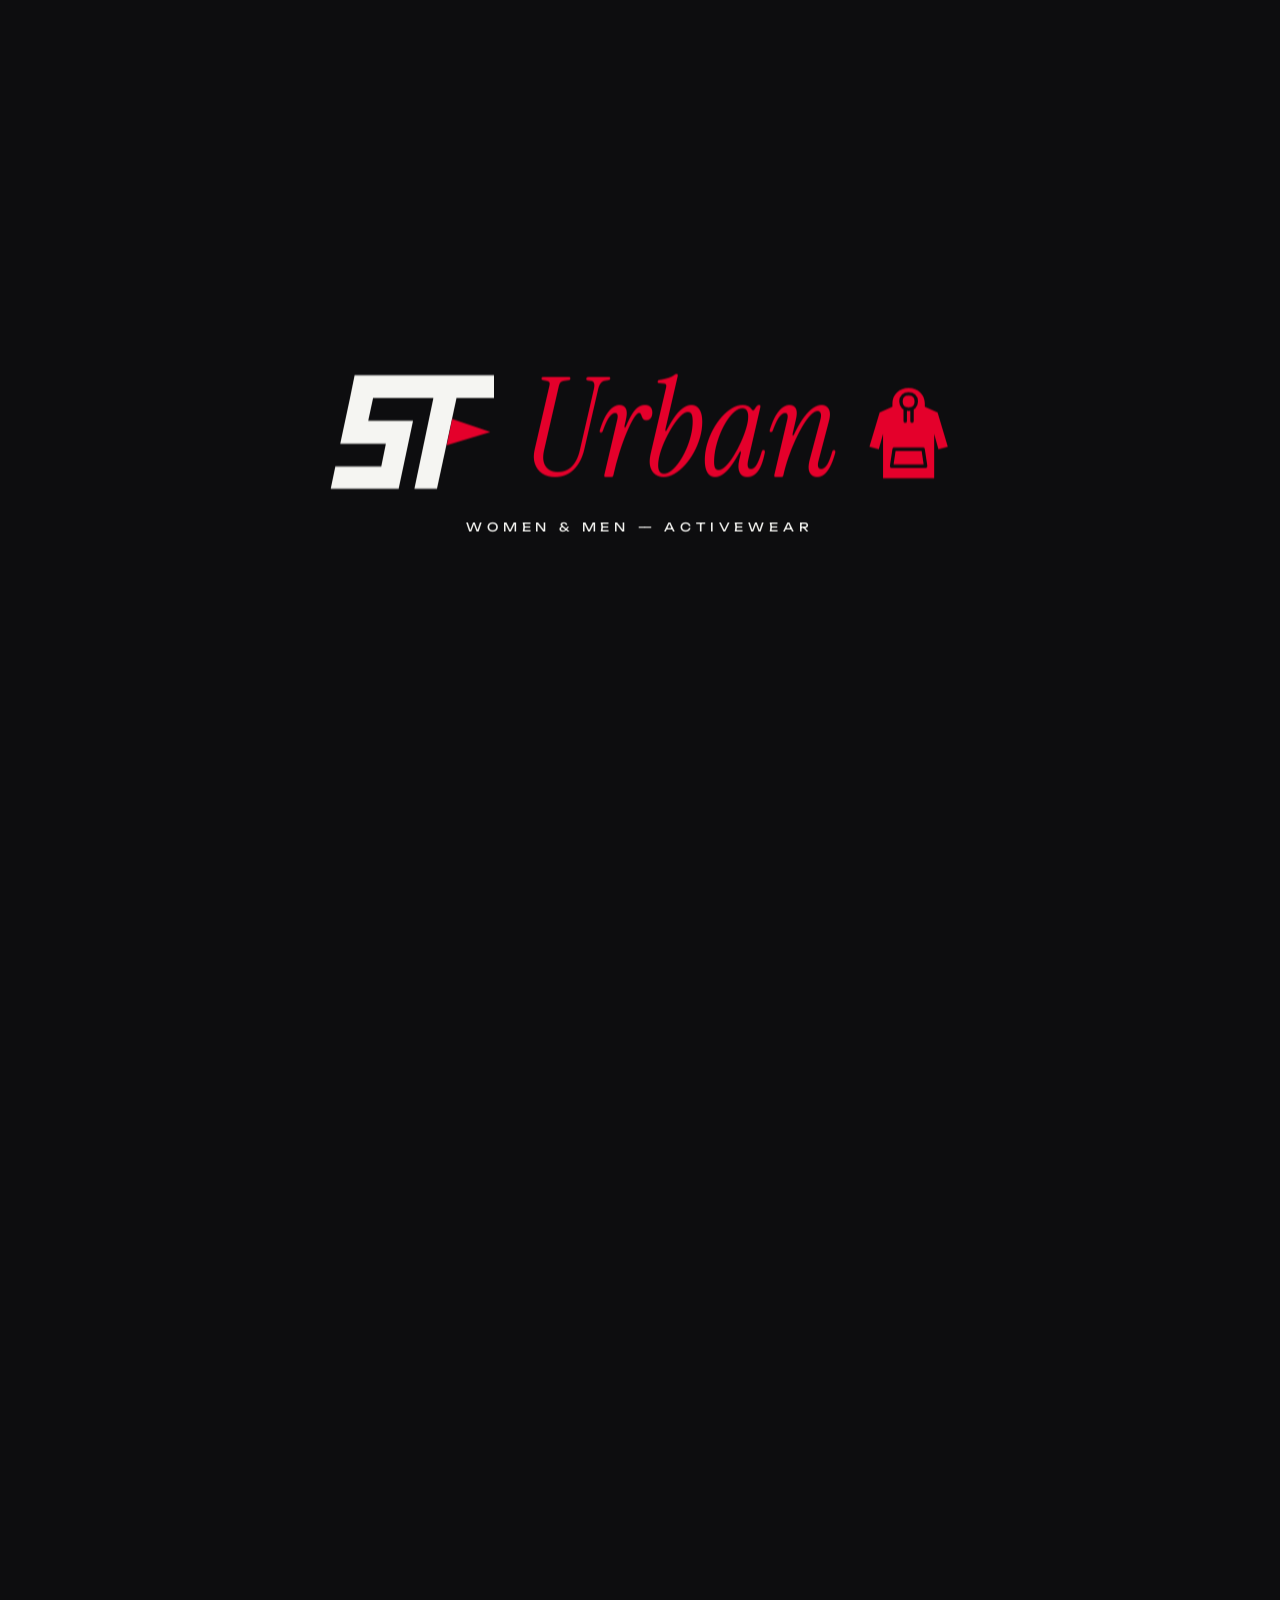
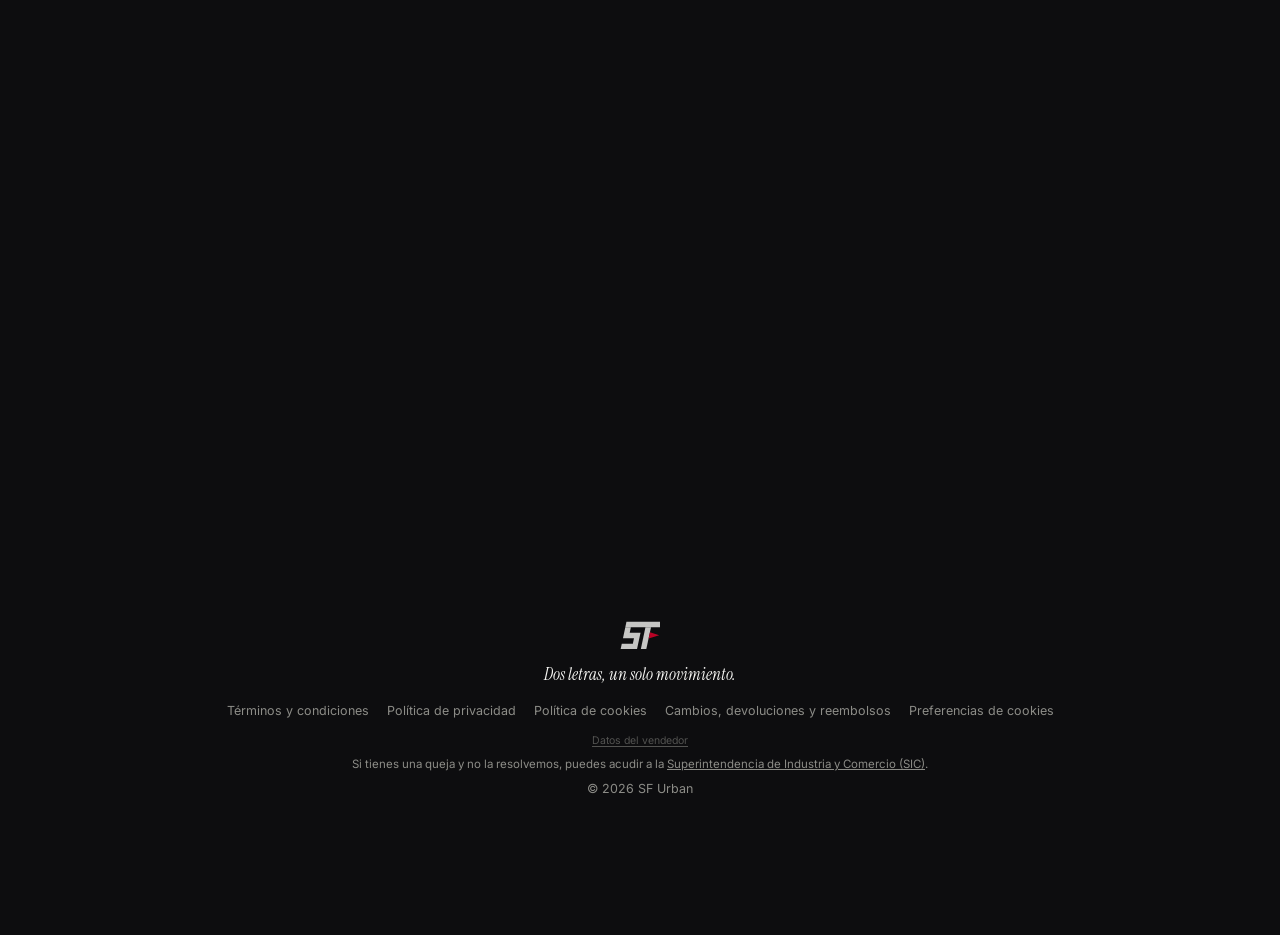
==== index.html @ 0b7aa32c "Add files via upload" ====
<!doctype html>
<html lang="es">
<head>
  <meta charset="utf-8">
  <meta name="viewport" content="width=device-width, initial-scale=1, viewport-fit=cover">
  <title>SF Urban — Women &amp; Men Activewear</title>
  <meta name="description" content="SF Urban: ropa urbana y activewear para mujer y hombre. Drop 01 disponible.">
  <meta name="theme-color" content="#0D0D0F">
  <meta property="og:title" content="SF Urban — Drop 01">
  <meta property="og:description" content="Dos letras, un solo movimiento.">
  <meta property="og:image" content="drop01-conjunto-burdeos.png">
  <link rel="icon" href="isotipo.svg" type="image/svg+xml">
  <link rel="preconnect" href="https://fonts.googleapis.com">
  <link rel="preconnect" href="https://fonts.gstatic.com" crossorigin>
  <link rel="stylesheet" href="https://fonts.googleapis.com/css2?family=Unbounded:wght@400;500;600;700;800&family=Instrument+Serif:ital@0;1&family=Inter:wght@400;500;600;700&display=swap">
  <link rel="stylesheet" href="styles.css?v=202611281730">
  <script src="config.js?v=202611281730"></script>
  <script src="products.js?v=202611281730"></script>
  <script src="db.js?v=202611281730"></script>
  <script src="remote.js?v=202611281730"></script>
  <script src="consent.js?v=202611281730"></script>
  <script src="auth.js?v=202611281730"></script>
  <script src="cart.js?v=202611281730"></script>
  <script src="theme.js?v=202611281730"></script>
</head>
<body data-page="home">

<main id="main" class="container app-enter" data-app>
  <div data-view aria-live="polite"></div>
</main>

<script src="layout.js?v=202611281730"></script>
<script src="chat.js?v=202611281730"></script>
<script src="intro.js?v=202611281730"></script>
<script src="loyalty.js?v=202611281730"></script>
<script src="home.js?v=202611281730"></script>
</body>
</html>
---- styles.css ----
/* =========================================================
   SF URBAN — Sistema de diseño (identidad oficial)
   Paleta: Negro carbón · Blanco hielo · Rojo competición · Grafito · Gris acero
   Proporción: 60 / 20 / 12 / 5 / 3 — el rojo nunca supera el 15 %.
   Tipografía: Unbounded (titulares) · Instrument Serif Italic (acento) · Inter (texto)
   Las variables las inyecta theme.js desde config.js.
   ========================================================= */

:root {
  --bg: #0D0D0F; --bg-2: #141417; --surface: #1B1C1F; --surface-2: #2B2D31;
  --ink: #F5F5F2; --ink-soft: #8C8C87; --line: rgba(245,245,242,.1);
  --accent: #E4002B; --accent-2: #FF1F45; --on-accent: #F5F5F2;
  --stage: #0D0D0F; --on-stage: #F5F5F2;
  --f-display: 'Unbounded', 'Arial Black', sans-serif;
  --f-body: 'Inter', system-ui, sans-serif;
  --f-serif: 'Instrument Serif', Georgia, serif;

  --s-1: 4px; --s-2: 8px; --s-3: 12px; --s-4: 16px; --s-5: 24px; --s-6: 32px; --s-7: 48px; --s-8: 64px;
  --gutter: clamp(16px, 4vw, 40px);
  --maxw: 1180px;
  --radius: 16px; --radius-sm: 10px; --radius-pill: 999px;
  --ease-out: cubic-bezier(.22, 1, .36, 1);
  --ease-in-out: cubic-bezier(.65, 0, .35, 1);
  --ease-spring: cubic-bezier(.34, 1.56, .64, 1);
  --header-h: 64px;
  --dock-space: 112px; /* espacio libre al final para la barra flotante */
}

/* ---------- Base ---------- */
*, *::before, *::after { box-sizing: border-box; }
html { -webkit-text-size-adjust: 100%; scroll-padding-top: 80px; background: var(--bg); color-scheme: dark; }
html.no-scroll { overflow: hidden; }
body { margin: 0; background: var(--bg); color: var(--ink); font-family: var(--f-body); font-size: 15px; line-height: 1.5; -webkit-font-smoothing: antialiased; overflow-x: clip; padding-bottom: var(--dock-space); }
img { max-width: 100%; display: block; }
a { color: inherit; text-decoration: none; }
button { font: inherit; color: inherit; background: none; border: 0; cursor: pointer; padding: 0; }
input, select, textarea { font: inherit; color: inherit; }
svg { width: 22px; height: 22px; fill: none; stroke: currentColor; stroke-width: 1.8; stroke-linecap: round; stroke-linejoin: round; flex: none; }
::selection { background: var(--accent); color: var(--on-accent); }
:focus-visible { outline: 2px solid var(--accent); outline-offset: 3px; border-radius: 8px; }
[hidden] { display: none !important; }
.sr-only { position: absolute; width: 1px; height: 1px; overflow: hidden; clip: rect(0 0 0 0); white-space: nowrap; }
.container { width: 100%; max-width: var(--maxw); margin: 0 auto; padding: 0 var(--gutter); }
.muted { color: var(--ink-soft); }
.mt-1 { margin-top: var(--s-3); } .mt-2 { margin-top: var(--s-5); }

/* ---------- Tipografía ---------- */
.display { font-family: var(--f-display); font-weight: 700; line-height: .98; letter-spacing: -.02em; text-transform: uppercase; margin: 0; }
.serif { font-family: var(--f-serif); font-style: italic; font-weight: 400; text-transform: none; letter-spacing: 0; }
.eyebrow { font-size: 11px; letter-spacing: .22em; text-transform: uppercase; font-weight: 600; color: var(--ink-soft); display: inline-flex; align-items: center; gap: 10px; }
.eyebrow::before { content: ''; width: 18px; height: 2px; background: var(--accent); }
.h-l { font-size: clamp(32px, 5vw, 64px); }
.h-m { font-size: clamp(26px, 3.4vw, 40px); }
.h-s { font-size: clamp(20px, 2.4vw, 26px); }
h3 { font-family: var(--f-display); font-size: 15px; margin: 0; letter-spacing: -.01em; text-transform: uppercase; }

/* ---------- Logo ---------- */
.brand { display: inline-flex; align-items: center; gap: .32em; line-height: 1; white-space: nowrap; font-size: 24px; }
.brand__iso { width: 1.75em; height: auto; stroke: none; }
.brand__word { font-family: var(--f-serif); font-style: italic; color: var(--accent); font-size: 1.45em; letter-spacing: -.01em; transform: translateY(-.02em); }
.brand__hood { width: .9em; height: auto; stroke: none; }
.logo { display: inline-flex; }

/* ---------- Botones ---------- */
.btn { --b: var(--ink); --c: var(--bg); display: inline-flex; align-items: center; justify-content: center; gap: 8px; height: 46px; padding: 0 22px; border-radius: 12px; background: var(--b); color: var(--c); font-weight: 600; font-size: 14px; white-space: nowrap; transition: transform .2s var(--ease-out), background-color .2s, color .2s, opacity .2s; }
.btn svg { width: 18px; height: 18px; transition: transform .3s var(--ease-out); }
.btn:hover svg:last-child { transform: translateX(3px); }
.btn:hover { opacity: .9; }
.btn:active { transform: scale(.97); }
.btn--accent { --b: var(--accent); --c: var(--on-accent); }
.btn--accent:hover { --b: var(--accent-2); opacity: 1; }
.btn--ghost { --b: var(--surface-2); --c: var(--ink); }
.btn--ghost:hover { --b: #36383d; opacity: 1; }
.btn--block { width: 100%; }
.btn--sm { height: 36px; padding: 0 14px; font-size: 13px; border-radius: 10px; }
.btn[disabled] { opacity: .5; pointer-events: none; }
.link-btn { text-decoration: underline; text-underline-offset: 3px; font-size: 13px; color: var(--ink-soft); }
.link-btn:hover { color: var(--ink); }
.link-more { display: inline-flex; align-items: center; gap: 6px; font-size: 13px; font-weight: 600; color: var(--ink-soft); transition: color .2s; }
.link-more svg { width: 16px; height: 16px; }
.link-more:hover { color: var(--ink); }
.icon-btn { position: relative; width: 42px; height: 42px; display: inline-grid; place-items: center; border-radius: 12px; transition: background-color .2s; }
.icon-btn:hover { background: var(--surface); }
.badge { position: absolute; top: -4px; right: -8px; min-width: 17px; height: 17px; padding: 0 4px; border-radius: 9px; background: var(--accent); color: var(--on-accent); font-size: 10.5px; font-weight: 700; display: grid; place-items: center; line-height: 1; }
.badge--soft { background: var(--ink); color: var(--bg); }
.badge.bump { animation: bump .5s var(--ease-spring); }
@keyframes bump { 40% { transform: scale(1.45); } }
.dot { position: absolute; top: -1px; right: -3px; width: 8px; height: 8px; border-radius: 50%; background: var(--accent); box-shadow: 0 0 0 2px var(--bg); }
.chip { height: 34px; padding: 0 14px; border-radius: 10px; background: var(--surface); font-size: 13px; font-weight: 500; white-space: nowrap; transition: background-color .2s, color .2s; }
.chip:hover { background: var(--surface-2); }
.chip.is-on { background: var(--ink); color: var(--bg); }
.chips { display: flex; flex-wrap: wrap; gap: 6px; }
.scroll-x { flex-wrap: nowrap; overflow-x: auto; scrollbar-width: none; padding-bottom: 2px; }
.scroll-x::-webkit-scrollbar { display: none; }
.tag { font-size: 10.5px; font-weight: 700; letter-spacing: .06em; text-transform: uppercase; padding: 4px 8px; border-radius: 6px; background: var(--ink); color: var(--bg); }
.tag--accent { background: var(--accent); color: var(--on-accent); }
.swatch { display: inline-block; width: 10px; height: 10px; border-radius: 50%; vertical-align: -1px; margin-right: 6px; box-shadow: 0 0 0 1px var(--line); }
.status { font-size: 11px; font-weight: 700; padding: 4px 9px; border-radius: 6px; background: var(--surface-2); width: max-content; white-space: nowrap; }

/* Interruptor (switch) */
.switch { appearance: none; -webkit-appearance: none; flex: none; width: 46px; height: 28px; border-radius: 14px; background: var(--surface-2); position: relative; cursor: pointer; transition: background-color .25s; margin: 0; }
.switch::after { content: ''; position: absolute; top: 3px; left: 3px; width: 22px; height: 22px; border-radius: 50%; background: var(--ink); transition: transform .3s var(--ease-spring); box-shadow: 0 2px 6px rgba(0,0,0,.4); }
.switch:checked { background: var(--accent); }
.switch:checked::after { transform: translateX(18px); }

/* ---------- Header ---------- */
.site-header { position: sticky; top: 0; z-index: 60; height: var(--header-h); background: color-mix(in srgb, var(--bg) 80%, transparent); backdrop-filter: blur(18px) saturate(1.4); -webkit-backdrop-filter: blur(18px) saturate(1.4); }
.site-header__inner { height: 100%; max-width: var(--maxw); margin: 0 auto; padding: 0 var(--gutter); display: flex; align-items: center; justify-content: space-between; }
.site-header .logo .brand { font-size: 19px; }
.gear-btn { width: 44px; height: 44px; border-radius: 50%; display: grid; place-items: center; transition: background-color .2s; }
.gear-btn svg { width: 24px; height: 24px; transition: transform .7s var(--ease-out); }
.gear-btn:hover { background: var(--surface); }
.gear-btn:hover svg { transform: rotate(60deg); }
.gear-btn.is-on svg { transform: rotate(180deg); color: var(--accent); }

/* ---------- Barra flotante "liquid glass" ---------- */
.dock {
  position: fixed; left: 50%; bottom: calc(16px + env(safe-area-inset-bottom)); z-index: 80;
  transform: translateX(-50%); display: flex; gap: 2px; padding: 6px; border-radius: 30px; isolation: isolate;
  background: linear-gradient(180deg, rgba(255,255,255,.16), rgba(255,255,255,.04) 55%, rgba(255,255,255,.07)), rgba(22,22,26,.34);
  -webkit-backdrop-filter: blur(16px) saturate(1.9) brightness(1.08);
  backdrop-filter: blur(16px) saturate(1.9) brightness(1.08);
  border: 1px solid rgba(255,255,255,.16);
  box-shadow: inset 0 1px 0 rgba(255,255,255,.45), inset 0 -1px 1px rgba(255,255,255,.08), inset 0 0 20px rgba(255,255,255,.06), 0 18px 40px -12px rgba(0,0,0,.75), 0 2px 8px rgba(0,0,0,.35);
  transition: transform .8s var(--ease-out), opacity .6s;
}
html.glass-refract .dock { backdrop-filter: url(#sf-glass) blur(10px) saturate(1.9) brightness(1.08); }
/* brillo especular superior */
.dock::before { content: ''; position: absolute; inset: 1px; border-radius: inherit; pointer-events: none; z-index: -1;
  background: radial-gradient(120% 70% at 22% -10%, rgba(255,255,255,.28), transparent 55%), radial-gradient(80% 60% at 90% 120%, rgba(228,0,43,.12), transparent 60%); }
.dock__item { position: relative; z-index: 1; display: grid; justify-items: center; gap: 3px; width: 66px; padding: 8px 0 6px; border-radius: 24px; color: rgba(245,245,242,.78); transition: color .25s, transform .2s var(--ease-out); -webkit-tap-highlight-color: transparent; }
.dock__item:hover { color: var(--ink); }
.dock__item:active { transform: scale(.92); }
.dock__ico { position: relative; display: grid; place-items: center; }
.dock__ico svg { width: 23px; height: 23px; transition: transform .35s var(--ease-spring); }
.dock__lbl { font-size: 10.5px; font-weight: 600; letter-spacing: .01em; }
.dock__item.is-on { color: var(--ink); }
.dock__item.is-on .dock__ico svg { transform: translateY(-1px) scale(1.06); }
.dock__item.is-on .dock__ico::after { content: ''; position: absolute; left: 50%; bottom: -6px; width: 0; height: 0; transform: translateX(-50%); border-style: solid; border-width: 0 4px 5px; border-color: transparent transparent var(--accent); opacity: 0; }
.dock__item[data-dock-item="favoritos"].is-on svg { fill: var(--accent); stroke: var(--accent); }
/* burbuja de vidrio que se desliza bajo la opción activa */
.dock__pill { position: absolute; top: 6px; bottom: 6px; left: 0; width: 66px; border-radius: 24px; z-index: 0; opacity: 0; pointer-events: none;
  background: linear-gradient(180deg, rgba(255,255,255,.2), rgba(255,255,255,.07));
  box-shadow: inset 0 1px 0 rgba(255,255,255,.5), inset 0 -1px 0 rgba(255,255,255,.1), inset 0 0 12px rgba(255,255,255,.08), 0 4px 14px rgba(0,0,0,.3);
  transition: transform .55s var(--ease-spring), width .4s var(--ease-out), opacity .3s; }
.dock__pill::after { content: ''; position: absolute; left: 50%; bottom: 3px; width: 14px; height: 3px; border-radius: 2px; transform: translateX(-50%); background: var(--accent); box-shadow: 0 0 10px var(--accent); }
.dock .badge { top: -5px; right: -10px; }
html.intro-on:not(.intro-reveal) .dock { transform: translate(-50%, 160%); opacity: 0; }
html.intro-on:not(.intro-reveal) .gear-btn { opacity: 0; }
.gear-btn { transition: background-color .2s, opacity .8s .3s; }

/* ---------- Panel de ajustes ---------- */
.settings { position: fixed; z-index: 100; top: 10px; left: 10px; bottom: 10px; width: min(380px, calc(100vw - 20px)); border-radius: 24px; overflow: hidden; display: flex; flex-direction: column;
  background: linear-gradient(180deg, rgba(255,255,255,.1), rgba(255,255,255,.03)), rgba(20,20,23,.72);
  -webkit-backdrop-filter: blur(28px) saturate(1.6); backdrop-filter: blur(28px) saturate(1.6);
  border: 1px solid rgba(255,255,255,.12); box-shadow: inset 0 1px 0 rgba(255,255,255,.25), 0 30px 80px -20px #000;
  transform: translateX(calc(-100% - 20px)); visibility: hidden; transition: transform .5s var(--ease-out), visibility 0s .5s; }
.settings.is-open { transform: none; visibility: visible; transition: transform .5s var(--ease-out); }
.settings__head { display: flex; align-items: center; justify-content: space-between; padding: 16px 14px 10px 22px; }
.settings__head h2 { font-family: var(--f-display); font-size: 20px; text-transform: uppercase; margin: 0; }
.settings__body { overflow: auto; padding: 0 14px 18px; display: grid; gap: 18px; align-content: start; }
.settings section h3 { font-family: var(--f-body); font-size: 11px; letter-spacing: .18em; color: var(--ink-soft); font-weight: 600; margin: 0 8px 8px; }
.settings section { background: rgba(255,255,255,.04); border-radius: 16px; padding: 10px 6px 4px; }
.set-row { display: flex; align-items: center; justify-content: space-between; gap: 14px; width: 100%; padding: 11px 10px; border-radius: 12px; text-align: left; font-size: 14px; cursor: pointer; }
.set-row b { font-weight: 500; }
.set-row small { display: block; color: var(--ink-soft); font-size: 12px; margin-top: 2px; }
.set-row--link:hover { background: rgba(255,255,255,.06); }
.set-row--link svg { width: 18px; height: 18px; color: var(--ink-soft); }
.set-row--danger b { color: #ff6b80; }
.settings__foot { display: flex; align-items: center; justify-content: center; gap: 10px; color: var(--ink-soft); font-size: 12px; margin: 4px 0 0; }
.settings__foot .brand__iso { width: 28px; }

/* ---------- Intro (video + logo) ---------- */
.intro { position: fixed; inset: 0; z-index: 300; background: #000; display: grid; place-items: center; }
.intro video { position: absolute; inset: 0; width: 100%; height: 100%; object-fit: contain; background: #000; transition: opacity .6s var(--ease-out); }
@media (min-aspect-ratio: 16/10) { .intro video { object-fit: cover; } }
@media (max-aspect-ratio: 1/1) { .intro video { transform: scale(1.45); } }
.intro.is-logo video { opacity: 0; }
.intro__gate { position: relative; z-index: 2; display: grid; justify-items: center; gap: 28px; text-align: center; animation: fadeIn .8s var(--ease-out); }
.intro__gate .brand__iso { width: 96px; }
.intro__enter { display: inline-flex; align-items: center; gap: 12px; height: 54px; padding: 0 28px 0 22px; border-radius: var(--radius-pill); background: var(--ink); color: var(--bg); font-weight: 700; letter-spacing: .14em; text-transform: uppercase; font-size: 13px; transition: transform .25s var(--ease-out); }
.intro__enter i { width: 0; height: 0; border-style: solid; border-width: 7px 0 7px 12px; border-color: transparent transparent transparent var(--accent); }
.intro__enter:hover { transform: scale(1.04); }
.intro__hint { font-size: 12px; color: var(--ink-soft); letter-spacing: .1em; }
.intro__controls { position: absolute; right: 20px; bottom: calc(20px + env(safe-area-inset-bottom)); z-index: 3; display: flex; gap: 8px; }
.intro__controls button { height: 40px; padding: 0 16px; border-radius: var(--radius-pill); background: rgba(245,245,242,.12); backdrop-filter: blur(10px); -webkit-backdrop-filter: blur(10px); color: var(--ink); font-size: 12.5px; font-weight: 600; display: inline-flex; align-items: center; gap: 8px; }
.intro__controls button:hover { background: rgba(245,245,242,.22); }
.intro__controls svg { width: 18px; height: 18px; }
.intro__logo { position: absolute; left: 50%; top: 50%; z-index: 4; transform-origin: 0 0; opacity: 0; pointer-events: none; }
.intro__logo .brand { font-size: clamp(28px, 7.4vw, 104px); }
.intro__tag { display: block; margin-top: 18px; text-align: center; font-family: var(--f-display); font-size: clamp(9px, 1vw, 12px); letter-spacing: .4em; }
.intro::before { content: ''; position: absolute; inset: 0; background: var(--bg); opacity: 0; transition: opacity .7s var(--ease-in-out); }
.intro.is-logo::before { opacity: 1; }
.intro.is-out { background: transparent; pointer-events: none; }
.intro.is-out::before { opacity: 0; }
html.intro-on { overflow: hidden; }
html.intro-on [data-header-logo] { opacity: 0; }
@keyframes fadeIn { from { opacity: 0; transform: translateY(10px); } }

.app-enter > * { opacity: 0; transform: translateY(18px); }
.app-enter.is-in > * { opacity: 1; transform: none; transition: opacity .8s var(--ease-out), transform .8s var(--ease-out); }

/* ---------- Vistas ---------- */
.view { padding-top: 8px; animation: viewIn .45s var(--ease-out); }
@keyframes viewIn { from { opacity: 0; transform: translateY(10px); } }
.view-head { display: flex; align-items: end; justify-content: space-between; gap: 16px; padding: 26px 0 22px; }
.view-head p { margin: 6px 0 0; }
.sec { padding: clamp(40px, 7vw, 80px) 0 0; }
.sec--tight { padding-top: 36px; }
.sec__head { display: flex; align-items: baseline; justify-content: space-between; gap: 16px; margin-bottom: 18px; }
.sec__title { font-family: var(--f-display); font-size: clamp(20px, 2.4vw, 28px); text-transform: uppercase; margin: 0; letter-spacing: -.01em; }
.sec__title .serif { font-size: 1.15em; }

/* Inicio — nuestra historia + logo flotante */
.story { display: grid; grid-template-columns: 1.05fr 1fr; gap: clamp(24px, 5vw, 64px); align-items: center; min-height: calc(100svh - var(--header-h) - var(--dock-space)); padding: 10px 0 20px; }
.story__title { font-size: clamp(46px, 7.4vw, 104px); margin: 14px 0 22px; line-height: .95; }
.story__title .serif { color: var(--accent); font-size: 1.08em; }
.story__txt p { max-width: 540px; margin: 0 0 14px; line-height: 1.65; }
.story__lead { font-size: clamp(16.5px, 1.5vw, 19px); color: var(--ink); }
.story__thanks { font-size: clamp(20px, 2vw, 25px); color: var(--accent); margin-top: 20px !important; }
.story__cta { margin-top: 14px; }
.story__down { display: inline-block; animation: nudgeDown 1.6s ease-in-out infinite; }
@keyframes nudgeDown { 50% { transform: translateY(4px); } }

.story__fig { position: relative; height: min(70vh, 620px); display: grid; place-items: center; perspective: 1000px; }
.story__glow { position: absolute; width: 70%; aspect-ratio: 1; border-radius: 50%; background: radial-gradient(closest-side, rgba(228,0,43,.34), rgba(228,0,43,.08) 55%, transparent 75%); filter: blur(24px); animation: glowPulse 5s ease-in-out infinite; }
@keyframes glowPulse { 50% { transform: scale(1.12); opacity: .75; } }
/* Órbitas inclinadas en 3D, con un punto de luz que las recorre */
.story__orbit { position: absolute; width: 86%; aspect-ratio: 1; border-radius: 50%; border: 1px solid rgba(228,0,43,.45); transform: rotateX(74deg) rotateZ(0deg); animation: orbit 16s linear infinite; }
.story__orbit::after { content: ''; position: absolute; top: -5px; left: 50%; width: 10px; height: 10px; margin-left: -5px; border-radius: 50%; background: var(--accent); box-shadow: 0 0 14px 4px rgba(228,0,43,.7); }
.story__orbit--b { width: 66%; border-color: rgba(245,245,242,.16); animation-duration: 11s; animation-direction: reverse; transform: rotateX(74deg) rotateY(-24deg); }
.story__orbit--b::after { background: var(--ink); box-shadow: 0 0 12px 3px rgba(245,245,242,.5); width: 7px; height: 7px; margin-left: -3.5px; top: -3.5px; }
@keyframes orbit { to { transform: rotateX(74deg) rotateZ(360deg); } }
.story__orbit--b { animation-name: orbitB; }
@keyframes orbitB { from { transform: rotateX(74deg) rotateY(-24deg) rotateZ(0deg); } to { transform: rotateX(74deg) rotateY(-24deg) rotateZ(360deg); } }

/* El logo: se inclina con el cursor (--rx/--ry) y flota solo */
.story__logo { position: relative; z-index: 2; width: min(74%, 400px); transform: rotateX(var(--rx, 0deg)) rotateY(var(--ry, 0deg)); transform-style: preserve-3d; transition: transform .5s var(--ease-out); }
.story__logo svg { display: block; width: 100%; height: auto; overflow: visible; animation: logoFloat 6s ease-in-out infinite; filter: drop-shadow(0 24px 30px rgba(0,0,0,.55)) drop-shadow(0 0 22px rgba(228,0,43,.18)); }
@keyframes logoFloat { 0%, 100% { transform: translateY(0) rotate(-1.5deg); } 50% { transform: translateY(-18px) rotate(1.5deg); } }
.story__shadow { position: absolute; bottom: 9%; width: 46%; height: 18px; border-radius: 50%; background: radial-gradient(closest-side, rgba(0,0,0,.65), transparent); animation: shadowPulse 6s ease-in-out infinite; }
@keyframes shadowPulse { 50% { transform: scaleX(.78); opacity: .55; } }
/* Las piezas del logo llegan volando y se arman; la flecha roja "dispara" cada tanto */
.lp { transform-box: fill-box; transform-origin: center; animation: lpIn 1s var(--ease-out) both; }
.lp1 { --from: translate(-40%, -260%) rotate(-14deg); animation-delay: .15s; }
.lp2 { --from: translate(-130%, 30%) rotate(10deg); animation-delay: .3s; }
.lp3 { --from: translate(60%, 160%) rotate(-10deg); animation-delay: .45s; }
.lp4 { --from: translate(420%, 0) scale(.3); animation: lpIn .8s .8s var(--ease-out) both, arrowShoot 3.6s 2.2s ease-in-out infinite; }
@keyframes lpIn { from { opacity: 0; transform: var(--from); } to { opacity: 1; transform: none; } }
@keyframes arrowShoot { 0%, 70%, 100% { transform: none; filter: none; } 80% { transform: translateX(-8%); } 88% { transform: translateX(26%); filter: drop-shadow(0 0 10px rgba(228,0,43,.9)); } }
/* Mientras corre el video de intro, el logo espera para armarse a la vista */
.app-enter:not(.is-in) .lp, .app-enter:not(.is-in) .story__logo svg { animation-play-state: paused; }

/* Catálogo completo en el inicio */
.catalog { scroll-margin-top: calc(var(--header-h) + 12px); }
.catalog__grid { grid-template-columns: repeat(auto-fill, minmax(230px, 1fr)); }

/* Riel horizontal de tarjetas */
.rail { display: grid; grid-auto-flow: column; grid-auto-columns: minmax(220px, 1fr); gap: 14px; overflow-x: auto; scroll-snap-type: x mandatory; scrollbar-width: none; padding-bottom: 4px; }
.rail::-webkit-scrollbar { display: none; }
.rail > * { scroll-snap-align: start; }

/* Tarjeta de producto */
.pcard { position: relative; display: flex; flex-direction: column; gap: 8px; }
.pcard__media { position: relative; aspect-ratio: 4 / 5; border-radius: var(--radius); overflow: hidden; background: radial-gradient(70% 55% at 50% 42%, #26272b, var(--surface) 75%); }
.pcard__media img { position: absolute; inset: 5% 0 3%; width: 100%; height: 92%; object-fit: contain; transition: transform .7s var(--ease-out); }
.pcard:hover .pcard__media img { transform: scale(1.05); }
.pcard__tag { position: absolute; top: 12px; left: 12px; }
.pcard__wish { position: absolute; top: 8px; right: 8px; background: rgba(13,13,15,.5); backdrop-filter: blur(8px); -webkit-backdrop-filter: blur(8px); border-radius: 50%; }
.pcard__wish.is-on svg { fill: var(--accent); stroke: var(--accent); }
.pcard__info { display: flex; justify-content: space-between; gap: 10px; font-size: 14px; padding: 2px 2px 0; }
.pcard__name { font-weight: 600; }
.pcard__price { font-family: var(--f-display); font-size: 13.5px; white-space: nowrap; }
.pcard__sub { font-size: 12.5px; color: var(--ink-soft); padding: 0 2px; }
.pcard--soon .pcard__media { background: var(--bg-2); box-shadow: inset 0 0 0 1px var(--line); display: grid; place-content: center; text-align: center; }
.pcard--soon .num { font-family: var(--f-display); font-weight: 800; font-size: clamp(44px, 5vw, 64px); color: transparent; -webkit-text-stroke: 1.2px #3a3c41; line-height: 1; transition: -webkit-text-stroke-color .3s; }
.pcard--soon:hover .num { -webkit-text-stroke-color: var(--accent); }
.pcard--soon .lbl { font-size: 10.5px; letter-spacing: .2em; text-transform: uppercase; color: var(--ink-soft); margin-top: 8px; }
.pcard--soon .btn { margin-top: 2px; }
.grid2 { display: grid; grid-template-columns: repeat(auto-fill, minmax(220px, 1fr)); gap: 22px 14px; }

/* Qué hay dentro */
.inside { display: grid; grid-template-columns: 1fr minmax(200px, 300px) 1fr; gap: var(--s-6); align-items: center; }
.inside__figure { position: relative; aspect-ratio: 541 / 1600; height: min(70vh, 620px); width: auto; margin: 0 auto; }
.inside__figure img { width: 100%; height: 100%; object-fit: contain; }
.inside__ring { position: absolute; left: 50%; bottom: -2%; width: 130%; aspect-ratio: 4 / 1; transform: translateX(-50%); border-radius: 50%; box-shadow: 0 0 0 1.5px var(--accent), 0 0 40px 2px rgba(228,0,43,.3); z-index: -1; }
.hotspot { position: absolute; width: 16px; height: 16px; border-radius: 50%; background: var(--accent); transform: translate(-50%, -50%) scale(0); transition: transform .6s var(--ease-spring); transition-delay: var(--d); }
.hotspot::after { content: ''; position: absolute; inset: -7px; border-radius: 50%; border: 1.5px solid var(--accent); animation: ping 2.2s var(--ease-out) infinite; }
@keyframes ping { 0% { transform: scale(.6); opacity: 1; } 100% { transform: scale(1.8); opacity: 0; } }
.inside.is-in .hotspot { transform: translate(-50%, -50%) scale(1); }
.inside__col { display: flex; flex-direction: column; gap: var(--s-6); }
.inside__col--l { text-align: right; }
.callout { opacity: 0; transform: translateY(14px); transition: opacity .7s var(--ease-out), transform .7s var(--ease-out); transition-delay: var(--d); }
.inside.is-in .callout { opacity: 1; transform: none; }
.callout b { display: block; font-family: var(--f-display); font-size: 13px; margin-bottom: 4px; text-transform: uppercase; }
.callout b i { font-style: normal; color: var(--accent); margin-right: 8px; }
.callout span { font-size: 13.5px; color: var(--ink-soft); }
.callout.is-active b { color: var(--accent); }

/* Categorías */
.cats { border-top: 1px solid var(--line); }
.cat-row { display: flex; align-items: center; gap: 16px; width: 100%; padding: 20px 4px; border-bottom: 1px solid var(--line); text-align: left; transition: padding .35s var(--ease-out), color .2s; }
.cat-row__name { font-family: var(--f-display); font-size: clamp(20px, 3vw, 34px); font-weight: 700; text-transform: uppercase; flex: 1; letter-spacing: -.01em; }
.cat-row__meta { font-size: 12.5px; color: var(--ink-soft); }
.cat-row svg { transition: transform .35s var(--ease-out), color .2s; }
.cat-row:hover { padding-left: 14px; }
.cat-row:hover svg { transform: translateX(4px); color: var(--accent); }

/* Club */
.club { display: flex; align-items: center; justify-content: space-between; gap: 24px; flex-wrap: wrap; margin-top: clamp(40px, 7vw, 80px); padding: clamp(24px, 4vw, 40px) !important; border-radius: 22px; background: linear-gradient(120deg, var(--surface), var(--bg-2)); border: 1px solid var(--line); }
.club .brand__iso { width: 54px; margin-bottom: 14px; }
.club p { margin: 8px 0 0; max-width: 440px; }

/* Explorar */
.searchbox { display: flex; align-items: center; gap: 12px; height: 54px; padding: 0 18px; border-radius: 16px; background: var(--surface); border: 1px solid var(--line); transition: border-color .2s; }
.searchbox:focus-within { border-color: var(--ink-soft); }
.searchbox svg { color: var(--ink-soft); }
.searchbox input { flex: 1; min-width: 0; height: 100%; border: 0; background: none; outline: none; font-size: 16px; }
.filters { display: grid; gap: 10px; margin: 14px 0 22px; }
.filters__row { display: flex; gap: 10px; align-items: center; justify-content: space-between; flex-wrap: wrap; }
.filters__end { display: flex; gap: 12px; align-items: center; }
.chip--size { min-width: 40px; }
.mini-switch { display: inline-flex; align-items: center; gap: 8px; font-size: 13px; color: var(--ink-soft); cursor: pointer; }
.mini-switch .switch { transform: scale(.82); }
.select { appearance: none; height: 34px; padding: 0 30px 0 12px; border-radius: 10px; border: 0; background: var(--surface) url("data:image/svg+xml,%3Csvg xmlns='http://www.w3.org/2000/svg' width='10' height='6'%3E%3Cpath d='M1 1l4 4 4-4' stroke='%238C8C87' stroke-width='1.5' fill='none'/%3E%3C/svg%3E") no-repeat right 11px center; font-size: 13px; }

/* Carrito */
.cart-layout { display: grid; grid-template-columns: 1.5fr 1fr; gap: 16px; align-items: start; }
.cart-line { display: grid; grid-template-columns: 84px 1fr auto; gap: 14px; padding: 14px 0; border-bottom: 1px solid var(--line); }
.cart-line:last-child { border-bottom: 0; }
.cart-line__img { background: var(--surface); border-radius: 10px; aspect-ratio: 4 / 5; display: grid; place-items: center; overflow: hidden; }
.cart-line__img img { height: 92%; object-fit: contain; }
.cart-line__info { display: flex; flex-direction: column; gap: 3px; font-size: 13px; }
.cart-line__name { font-weight: 600; font-size: 14px; }
.cart-line__end { display: flex; flex-direction: column; align-items: flex-end; justify-content: space-between; font-size: 14px; }
.qty { display: inline-flex; align-items: center; border-radius: 10px; background: var(--surface-2); width: max-content; margin-top: 8px; }
.qty button { width: 32px; height: 32px; font-size: 15px; }
.qty span { min-width: 20px; text-align: center; font-weight: 600; font-size: 13px; }
.sum-row { display: flex; justify-content: space-between; font-size: 14px; padding: 4px 0; }
.sum-row--total { font-family: var(--f-display); font-size: 19px; padding: 12px 0 16px; border-top: 1px solid var(--line); margin-top: 8px; }
.summary { display: grid; gap: 8px; position: sticky; top: calc(var(--header-h) + 12px); }
.free-ship { padding: 4px 0 12px; font-size: 13px; border-bottom: 1px solid var(--line); }
.free-ship p { margin: 0 0 8px; }
.bar { height: 4px; background: var(--surface-2); border-radius: 2px; overflow: hidden; }
.bar span { display: block; height: 100%; background: var(--accent); transition: width .6s var(--ease-out); }
.pay-strip { display: flex; align-items: center; gap: 10px; justify-content: center; padding: 10px; border-radius: 12px; color: var(--ink-soft); font-size: 12.5px; }
.pay-strip svg { width: 18px; height: 18px; }
.pay-strip:hover { color: var(--ink); background: var(--surface); }

/* Medios de pago */
.pay-layout { display: grid; grid-template-columns: minmax(260px, 380px) 1fr; gap: clamp(20px, 4vw, 48px); align-items: center; }
/* ---------- Tarjeta de fidelidad SF Club ---------- */
.lcard { position: relative; display: flex; flex-direction: column; justify-content: space-between; aspect-ratio: 1.586; width: 100%; padding: clamp(16px, 4%, 24px); border-radius: 20px; overflow: hidden; text-align: left; color: var(--ink);
  background: radial-gradient(110% 120% at 100% 0%, rgba(228,0,43,.5), transparent 55%), linear-gradient(150deg, #2B2D31, #0D0D0F 72%);
  border: 1px solid rgba(255,255,255,.14); box-shadow: inset 0 1px 0 rgba(255,255,255,.28), 0 30px 60px -20px #000; }
.lcard--page { cursor: pointer; transform: perspective(900px) rotateY(-10deg) rotateX(6deg); transition: transform .6s var(--ease-out), box-shadow .6s; }
.lcard--page:hover, .lcard--page:focus-visible { transform: perspective(900px) rotateY(0) rotateX(0) translateY(-4px); box-shadow: inset 0 1px 0 rgba(255,255,255,.3), 0 40px 70px -24px #000, 0 0 0 1px rgba(228,0,43,.4); }
.lcard__shine { position: absolute; inset: -50%; background: linear-gradient(115deg, transparent 40%, rgba(255,255,255,.13) 50%, transparent 60%); animation: shine 5s ease-in-out infinite; pointer-events: none; }
@keyframes shine { 0%, 60% { transform: translateX(-40%); } 100% { transform: translateX(40%); } }
/* Franja deportiva diagonal */
.lcard__stripe { position: absolute; top: -20%; bottom: -20%; right: 22%; width: 18px; background: linear-gradient(var(--accent), #9e001e); transform: skewX(-18deg); opacity: .9; box-shadow: 26px 0 0 -8px rgba(245,245,242,.12); pointer-events: none; }
.lcard__top, .lback__head { position: relative; display: flex; justify-content: space-between; align-items: center; }
.lcard__top .brand__iso, .lback__head .brand__iso { width: clamp(44px, 14%, 60px); }
.lcard__tag { font-family: var(--f-display); font-size: 11px; letter-spacing: .28em; color: #d8d8d3; }
.lcard__mid { position: relative; display: grid; gap: 2px; }
.lcard__mid small { font-size: 10.5px; letter-spacing: .2em; text-transform: uppercase; color: var(--ink-soft); }
.lcard__mid b { font-family: var(--f-display); font-size: clamp(15px, 2vw, 19px); font-weight: 600; letter-spacing: .02em; white-space: nowrap; overflow: hidden; text-overflow: ellipsis; }
.is-ghost { color: rgba(245,245,242,.4); font-style: italic; }
.lcard__bottom { position: relative; display: flex; justify-content: space-between; align-items: center; gap: 12px; }
.lcard__dots { display: flex; gap: 5px; }
.lcard__dots i { width: 9px; height: 9px; border-radius: 50%; border: 1px solid rgba(245,245,242,.35); }
.lcard__dots i.on { background: var(--accent); border-color: var(--accent); box-shadow: 0 0 8px rgba(228,0,43,.7); }
.lcard__dots i.last { border-color: rgba(228,0,43,.7); }
.lcard__count { font-family: var(--f-display); font-size: 20px; }
.lcard__count small { font-size: 12px; color: var(--ink-soft); }
.lcard__hint { position: absolute; left: 50%; bottom: -30px; transform: translateX(-50%); font-size: 12px; color: var(--ink-soft); letter-spacing: .08em; white-space: nowrap; }
.lcard--page { margin-bottom: 30px; }

/* Ventana de la tarjeta abierta */
.lmodal { position: fixed; inset: 0; z-index: 120; display: grid; place-items: center; padding: 20px; }
.lmodal__scrim { position: absolute; inset: 0; background: rgba(5,5,7,.78); backdrop-filter: blur(10px); -webkit-backdrop-filter: blur(10px); opacity: 0; transition: opacity .45s; }
.lmodal.is-in .lmodal__scrim { opacity: 1; }
.lmodal__body { position: relative; width: min(480px, 100%); display: grid; gap: 22px; justify-items: center; }
.lmodal__stage { position: relative; width: 100%; perspective: 1400px; transition: transform .6s cubic-bezier(.2, .9, .25, 1.05); }
.lmodal.is-out .lmodal__stage { transform: scale(.92) translateY(20px); opacity: 0; transition: transform .35s, opacity .3s; }
.lflip { position: relative; width: 100%; aspect-ratio: 1.586; transform-style: preserve-3d; transition: transform .85s cubic-bezier(.65, 0, .25, 1.15); cursor: pointer; }
.lmodal.is-flipped .lflip { transform: rotateY(180deg); }
.lflip__face { position: absolute; inset: 0; backface-visibility: hidden; -webkit-backface-visibility: hidden; aspect-ratio: auto; }
.lflip__back { transform: rotateY(180deg); justify-content: flex-start; gap: 8px; }
/* Destello que barre la tarjeta al girar */
.lflip__back::after { content: ''; position: absolute; inset: -40%; background: linear-gradient(110deg, transparent 42%, rgba(255,255,255,.35) 50%, transparent 58%); transform: translateX(-70%); pointer-events: none; }
.lmodal.is-flipped .lflip__back::after { animation: sweep 1s .55s ease-out both; }
@keyframes sweep { to { transform: translateX(70%); } }
.lflip__back .lcard__stripe { opacity: .28; }
.lback__name { position: relative; font-family: var(--f-display); font-size: clamp(16px, 3.6vw, 22px); font-weight: 600; margin-top: 2px; white-space: nowrap; overflow: hidden; text-overflow: ellipsis; }
.lback__stamps { position: relative; display: grid; grid-template-columns: repeat(5, 1fr); gap: clamp(6px, 2vw, 12px); margin-top: auto; }
.stamp { aspect-ratio: 1; border-radius: 50%; display: grid; place-items: center; border: 1.5px dashed rgba(245,245,242,.28); background: rgba(255,255,255,.03); }
.stamp .brand__iso { width: 58%; opacity: .22; }
.stamp.is-on { border: 1.5px solid var(--accent); background: radial-gradient(circle at 35% 30%, #ff2d55, var(--accent) 55%, #8f001b); box-shadow: 0 0 14px rgba(228,0,43,.55), inset 0 1px 0 rgba(255,255,255,.35); }
.stamp.is-on .brand__iso { opacity: 1; }
.stamp.is-on .brand__iso polygon[fill="#E4002B"] { fill: #fff; }
.stamp.is-reward { border: 1.5px solid rgba(228,0,43,.8); }
.stamp.is-reward em { font-style: normal; font-family: var(--f-display); font-size: clamp(10px, 2.4vw, 13px); color: var(--accent); }
.stamp.is-reward.is-on em { color: #fff; }
.lmodal.is-flipped .stamp { animation: stampIn .5s calc(.75s + var(--i) * .07s) cubic-bezier(.3, 1.6, .5, 1) both; }
.lmodal.is-flipped .stamp.is-on { animation-name: stampOn; }
@keyframes stampIn { from { transform: scale(.4); opacity: 0; } }
@keyframes stampOn { 0% { transform: scale(.2); opacity: 0; } 60% { transform: scale(1.18); opacity: 1; } 100% { transform: scale(1); } }
/* Líneas de velocidad (toque deportivo) al girar */
.lspeed { position: absolute; inset: 0; pointer-events: none; z-index: -1; }
.lspeed i { position: absolute; left: -10%; height: 2px; width: 40%; border-radius: 2px; background: linear-gradient(90deg, transparent, var(--accent)); opacity: 0; }
.lspeed i:nth-child(1) { top: 12%; } .lspeed i:nth-child(2) { top: 30%; width: 55%; } .lspeed i:nth-child(3) { top: 52%; } .lspeed i:nth-child(4) { top: 72%; width: 50%; background: linear-gradient(90deg, transparent, #fff); } .lspeed i:nth-child(5) { top: 88%; }
.lmodal.is-flipped .lspeed i { animation: speed .7s calc(var(--n, 0) * 60ms) ease-out both; }
.lspeed i:nth-child(2) { --n: 1; } .lspeed i:nth-child(3) { --n: 2; } .lspeed i:nth-child(4) { --n: 3; } .lspeed i:nth-child(5) { --n: 4; }
@keyframes speed { 0% { opacity: 0; transform: translateX(-30%); } 30% { opacity: .9; } 100% { opacity: 0; transform: translateX(220%); } }
.lmodal__caption { text-align: center; opacity: 0; transform: translateY(10px); transition: opacity .5s 1.1s, transform .5s 1.1s; }
.lmodal.is-flipped .lmodal__caption { opacity: 1; transform: none; }
.lmodal__caption p { margin: 0 0 10px; color: var(--ink-soft); }
.lmodal__caption p b { display: block; color: var(--ink); font-size: 17px; margin-bottom: 4px; }
.lmodal__rule { display: block; font-size: 12px; color: var(--ink-soft); opacity: .8; max-width: 380px; margin: 0 auto; }
.lmodal__cta { display: flex; gap: 10px; justify-content: center; flex-wrap: wrap; margin-bottom: 12px; }
.lmodal__close { position: absolute; top: -52px; right: 0; background: rgba(255,255,255,.08); border-radius: 50%; }
.sum-row--loyal { color: var(--accent); font-weight: 600; }
.sum-row--loyal .brand__iso { width: 18px; vertical-align: -3px; margin-right: 4px; }
.paycard__top { display: flex; justify-content: space-between; align-items: center; position: relative; }
.paycard__top .brand__iso { width: 60px; }
.paycard__chip { width: 42px; height: 32px; border-radius: 7px; background: linear-gradient(135deg, #d9d9d4, #8C8C87); opacity: .85; }
.paycard__num { position: relative; font-family: var(--f-display); font-size: clamp(14px, 1.8vw, 18px); letter-spacing: .14em; }
.paycard__bottom { position: relative; display: flex; justify-content: space-between; align-items: baseline; font-size: 11px; letter-spacing: .24em; color: #cfcfca; }
.paycard__bottom .brand__word { font-size: 26px; letter-spacing: 0; }
.methods { display: grid; gap: 8px; }
.method { display: flex; align-items: center; gap: 14px; padding: 14px 16px; border-radius: 14px; background: var(--surface); border: 1px solid var(--line); }
.method__ic { width: 42px; height: 42px; border-radius: 12px; background: var(--surface-2); display: grid; place-items: center; flex: none; }
.method b { display: block; font-size: 14px; font-weight: 600; }
.method small { color: var(--ink-soft); font-size: 12.5px; }
.method .status { margin-left: auto; }
.trust { display: grid; grid-template-columns: repeat(3, 1fr); gap: 10px; }
.trust div { padding: 18px; border-radius: 14px; background: var(--surface); display: grid; gap: 6px; font-size: 14px; }
.trust svg { color: var(--accent); margin-bottom: 4px; }
.trust small { color: var(--ink-soft); font-size: 12.5px; }
.notice { padding: 14px 16px; border-radius: 12px; background: var(--surface); font-size: 13.5px; border-left: 3px solid var(--accent); }

/* Perfil */
.welcome { display: grid; justify-items: center; text-align: center; gap: 12px; padding: clamp(28px, 5vw, 48px) 20px !important; max-width: 560px; margin: 0 auto; }
.avatar-xl { width: 96px; height: 96px; border-radius: 50%; display: grid; place-items: center; background: var(--bg); box-shadow: 0 0 0 2px var(--accent), 0 0 30px rgba(228,0,43,.3); margin-bottom: 6px; }
.avatar-xl .brand__iso { width: 60%; }
.welcome p { margin: 0; max-width: 380px; }
.welcome__cta { display: flex; gap: 8px; margin: 10px 0 6px; flex-wrap: wrap; justify-content: center; }
.perks-list { list-style: none; padding: 0; margin: 8px 0 0; display: grid; gap: 10px; text-align: left; font-size: 14px; }
.perks-list li { display: flex; align-items: center; gap: 10px; }
.perks-list svg { width: 18px; height: 18px; color: var(--accent); }
.me { display: flex; align-items: center; gap: 18px; padding: 26px 0 18px; flex-wrap: wrap; }
.me__av { width: 72px; height: 72px; border-radius: 50%; display: grid; place-items: center; font-family: var(--f-display); font-size: 24px; background: linear-gradient(135deg, var(--accent), #8f0019); flex: none; }
.me__txt { flex: 1; min-width: 200px; }
.me__txt p { margin: 6px 0 0; font-size: 13px; }
.me .btn svg { width: 16px; height: 16px; }
.me__stats { display: grid; grid-template-columns: repeat(3, 1fr); gap: 8px; margin-bottom: 18px; }
.me__stats div { padding: 14px; border-radius: 14px; background: var(--surface); display: grid; gap: 2px; }
.me__stats b { font-family: var(--f-display); font-size: 22px; }
.me__stats span { color: var(--ink-soft); font-size: 12.5px; }
.seg { display: inline-flex; gap: 4px; padding: 4px; border-radius: 12px; background: var(--surface); margin-bottom: 14px; }
.seg button { height: 36px; padding: 0 16px; border-radius: 9px; font-size: 13px; font-weight: 600; color: var(--ink-soft); transition: background-color .2s, color .2s; }
.seg button.is-on { background: var(--ink); color: var(--bg); }
.order { display: grid; grid-template-columns: 1fr auto; gap: 6px; padding: 16px 0; border-bottom: 1px solid var(--line); font-size: 14px; }
.order:last-child { border-bottom: 0; }

.empty { text-align: center; padding: 56px 20px; display: grid; justify-items: center; gap: 10px; color: var(--ink-soft); }
.empty h3 { color: var(--ink); }
.empty p { margin: 0 0 8px; }
.empty__icon { width: 68px; height: 68px; border-radius: 50%; border: 1.5px solid var(--ink); color: var(--ink); display: grid; place-items: center; margin-bottom: 6px; }

/* ---------- Footer ---------- */
.site-footer { padding: 72px var(--gutter) 24px; text-align: center; font-size: 12.5px; color: var(--ink-soft); display: grid; justify-items: center; gap: 6px; }
.site-footer .brand__iso { width: 40px; opacity: .8; margin-bottom: 6px; }
.site-footer p { margin: 0; }
.site-footer .serif { font-size: 17px; color: var(--ink); }
.site-footer a:hover { color: var(--ink); }

/* ---------- Velo, modal de cuenta ---------- */
.scrim { position: fixed; inset: 0; z-index: 90; background: rgba(0,0,0,.55); opacity: 0; transition: opacity .3s; }
.scrim.is-on { opacity: 1; }
.modal { position: fixed; inset: 0; z-index: 110; display: grid; place-items: center; padding: 16px; pointer-events: none; visibility: hidden; }
.modal.is-open { pointer-events: auto; visibility: visible; }
.modal__card { position: relative; width: min(780px, 100%); max-height: calc(100vh - 32px); overflow: auto; background: var(--bg-2); border: 1px solid var(--line); border-radius: 20px; display: grid; grid-template-columns: .9fr 1.1fr; opacity: 0; transform: translateY(16px) scale(.98); transition: opacity .3s var(--ease-out), transform .4s var(--ease-out); }
.modal.is-open .modal__card { opacity: 1; transform: none; }
.modal__x { position: absolute; top: 8px; right: 8px; z-index: 2; }
.auth-side { background: var(--surface-2); padding: 32px; display: flex; flex-direction: column; justify-content: flex-end; gap: 12px; min-height: 440px; position: relative; overflow: hidden; }
.auth-side .brand__iso { position: absolute; top: 32px; left: 32px; width: 90px; }
.auth-side__txt { font-family: var(--f-display); font-size: 30px; line-height: 1; text-transform: uppercase; font-weight: 700; }
.auth-side__txt em { font-family: var(--f-serif); text-transform: none; font-weight: 400; color: var(--accent); }
.auth-side p { margin: 0; color: #c4c4bf; font-size: 14px; }
.auth-main { padding: 32px clamp(20px, 4vw, 36px); }
.tabs { display: flex; gap: 4px; padding: 4px; background: var(--surface); border-radius: 12px; margin-bottom: 22px; }
.tab { flex: 1; height: 38px; border-radius: 9px; font-weight: 600; font-size: 13px; color: var(--ink-soft); transition: background-color .2s, color .2s; }
.tab.is-active { background: var(--ink); color: var(--bg); }

/* ---------- Formularios ---------- */
.form { display: grid; gap: 14px; }
.form label { display: grid; gap: 6px; font-size: 12.5px; font-weight: 600; }
.form input:not([type=checkbox]):not([type=radio]), .form select, .form textarea { height: 46px; padding: 0 14px; border-radius: 10px; border: 1px solid var(--line); background: var(--surface); font-weight: 400; font-size: 15px; width: 100%; transition: border-color .2s; }
.form textarea { height: 90px; padding: 10px 14px; resize: vertical; }
.form input:focus, .form select:focus, .form textarea:focus { outline: none; border-color: var(--ink-soft); }
.form input:disabled { opacity: .6; }
.form .check { display: flex; gap: 10px; align-items: center; font-weight: 400; font-size: 13.5px; }
.form .check input { width: 17px; height: 17px; accent-color: var(--accent); }
.form-row { display: grid; grid-template-columns: 1fr 1fr; gap: 12px; }
.form-error { color: #ff6b80; font-size: 13.5px; margin: 0; }
.form-error:empty { display: none; }
.form .link-btn { justify-self: start; }

/* ---------- Toasts ---------- */
.toasts { position: fixed; left: 50%; bottom: calc(var(--dock-space) + env(safe-area-inset-bottom)); transform: translateX(-50%); z-index: 150; display: grid; gap: 8px; justify-items: center; pointer-events: none; width: max-content; max-width: calc(100vw - 32px); }
.toast { display: flex; align-items: center; gap: 14px; background: var(--ink); color: var(--bg); padding: 11px 16px; border-radius: 14px; font-size: 13.5px; font-weight: 600; opacity: 0; transform: translateY(14px); transition: opacity .3s, transform .4s var(--ease-spring); pointer-events: auto; }
.toast a { color: var(--accent); font-weight: 700; white-space: nowrap; }
.toast.is-in { opacity: 1; transform: none; }
.toast--err { background: var(--accent); color: var(--on-accent); }
.toast--err a { color: var(--on-accent); }

/* ---------- Chat ---------- */
.header-left { display: flex; align-items: center; gap: 6px; }
.chat-btn { height: 38px; padding: 0 14px 0 11px; border-radius: 999px; display: inline-flex; align-items: center; gap: 7px; font-size: 13px; font-weight: 600; background: var(--surface); border: 1px solid var(--line); transition: background-color .2s, border-color .2s; }
.chat-btn svg { width: 18px; height: 18px; color: var(--accent); }
.chat-btn:hover { background: var(--surface-2); border-color: rgba(245,245,242,.2); }
html.intro-on:not(.intro-reveal) .chat-btn { opacity: 0; }

.chat-panel { position: fixed; right: 16px; bottom: calc(var(--dock-space) + env(safe-area-inset-bottom)); z-index: 95; width: min(380px, calc(100vw - 24px)); height: min(560px, calc(100vh - var(--dock-space) - 90px)); display: flex; flex-direction: column; background: var(--bg-2); border: 1px solid var(--line); border-radius: 20px; overflow: hidden; animation: fadeIn .3s var(--ease-out); box-shadow: 0 30px 70px -20px #000; }
.chat-panel[hidden] { display: none; }
.chat-panel__head { display: flex; align-items: center; gap: 10px; padding: 10px 6px 10px 14px; border-bottom: 1px solid var(--line); }
.chat-panel__head div { flex: 1; display: grid; line-height: 1.25; }
.chat-panel__head strong { font-size: 14px; }
.chat-panel__head .muted { font-size: 11.5px; }
.chat-panel__head .icon-btn { width: 36px; height: 36px; }
.chat-panel__head .icon-btn svg { width: 18px; height: 18px; }
.chat-av { width: 34px; height: 34px; border-radius: 50%; background: var(--bg); display: grid; place-items: center; box-shadow: 0 0 0 1.5px var(--accent); flex: none; }
.chat-av .brand__iso { width: 64%; }
.chat-panel__body { flex: 1; overflow-y: auto; padding: 14px; display: flex; flex-direction: column; gap: 8px; scroll-behavior: smooth; }
.msg { max-width: 86%; padding: 9px 13px; border-radius: 16px; font-size: 13.5px; line-height: 1.45; word-wrap: break-word; animation: fadeIn .25s var(--ease-out); }
.msg--bot { align-self: flex-start; background: var(--surface-2); border-bottom-left-radius: 5px; }
.msg--user { align-self: flex-end; background: var(--accent); color: var(--on-accent); border-bottom-right-radius: 5px; }
.msg a { color: var(--ink); font-weight: 600; text-decoration: underline; text-decoration-color: var(--accent); text-underline-offset: 3px; }
.msg--typing { display: flex; flex-wrap: wrap; align-items: center; gap: 4px; }
.msg--typing i { width: 6px; height: 6px; border-radius: 50%; background: var(--ink-soft); animation: blink 1.2s infinite; }
.msg--typing i:nth-child(2) { animation-delay: .15s; } .msg--typing i:nth-child(3) { animation-delay: .3s; }
.msg--typing small { flex-basis: 100%; margin-top: 6px; font-size: 11.5px; color: var(--ink-soft); }
@keyframes blink { 0%, 80%, 100% { opacity: .25; } 40% { opacity: 1; } }
.chat-chips { padding: 0 14px 10px; }
.chat-chips button { font-size: 12.5px; padding: 7px 12px; border-radius: 999px; background: var(--surface); border: 1px solid var(--line); }
.chat-chips button:hover { background: var(--surface-2); }
.chat-panel__form { display: flex; gap: 8px; padding: 10px 12px; border-top: 1px solid var(--line); }
.chat-panel__form input { flex: 1; min-width: 0; height: 42px; padding: 0 14px; border-radius: 999px; border: 1px solid var(--line); background: var(--surface); font-size: 14px; outline: none; }
.chat-panel__form input:focus { border-color: var(--ink-soft); }
.chat-send { width: 42px; height: 42px; border-radius: 50%; background: var(--accent); color: var(--on-accent); display: grid; place-items: center; flex: none; transition: background-color .2s, opacity .2s; }
.chat-send:hover { background: var(--accent-2); }
.chat-send:disabled { opacity: .5; }
.chat-send svg { width: 18px; height: 18px; }
.chat-wa { display: flex; align-items: center; justify-content: center; gap: 8px; padding: 10px; font-size: 12.5px; font-weight: 600; color: var(--ink-soft); border-top: 1px solid var(--line); }
.chat-wa:hover { color: var(--ink); background: var(--surface); }
.chat-wa svg { width: 16px; height: 16px; }
@media (max-width: 560px) {
  .chat-btn span { display: none; }
  .chat-btn { padding: 0; width: 40px; justify-content: center; }
  .chat-panel { right: 8px; left: 8px; width: auto; height: calc(100vh - var(--dock-space) - 70px); }
}

/* ---------- Página de producto ---------- */
.pdp { display: grid; grid-template-columns: 1.1fr 1fr; gap: clamp(24px, 5vw, 64px); padding-top: 16px; }
.pdp__gallery { position: sticky; top: calc(var(--header-h) + 12px); align-self: start; height: calc(100vh - var(--header-h) - var(--dock-space) - 10px); min-height: 460px; border-radius: 20px; background: radial-gradient(55% 45% at 50% 45%, #26272b, var(--bg-2) 75%); overflow: hidden; cursor: zoom-in; }
.pdp__gallery img { position: absolute; top: 3%; left: 0; width: 100%; height: 94%; object-fit: contain; transition: transform .25s ease-out; transform-origin: var(--zx, 50%) var(--zy, 50%); }
.pdp__gallery.is-zoom img { transform: scale(2); }
.pdp__gallery > img { z-index: 0; }
.pdp__thumbs { position: absolute; left: 12px; bottom: 12px; z-index: 2; display: flex; gap: 8px; }
.pdp__thumbs button { position: relative; width: 52px; height: 64px; border-radius: 10px; overflow: hidden; background: var(--bg-2); border: 1px solid var(--line, rgba(255,255,255,.12)); cursor: pointer; opacity: .6; transition: opacity .2s; }
.pdp__thumbs button.is-on, .pdp__thumbs button:hover { opacity: 1; border-color: var(--accent); }
.pdp__gallery .pdp__thumbs img { position: static; width: 100%; height: 100%; object-fit: cover; transform: none; }
.pdp__gallery .ring { position: absolute; bottom: 2%; left: 50%; width: 56%; aspect-ratio: 4 / 1; transform: translateX(-50%); border-radius: 50%; box-shadow: 0 0 0 1.5px var(--accent), 0 0 34px 4px rgba(228,0,43,.35); }
.pdp__info { padding-top: 8px; }
.crumbs { font-size: 12.5px; color: var(--ink-soft); margin-bottom: 18px; }
.crumbs a:hover { color: var(--ink); }
.card__badges { display: flex; gap: 6px; flex-wrap: wrap; }
.pdp__info h1 { font-size: clamp(28px, 3.6vw, 46px); }
.pdp__price { font-family: var(--f-display); font-size: 22px; margin: 16px 0 6px; }
.pdp__opt { margin: 26px 0 10px; display: flex; justify-content: space-between; font-size: 13.5px; font-weight: 600; }
.sizes { display: grid; grid-template-columns: repeat(4, 1fr); gap: 8px; }
.size { height: 48px; border-radius: 12px; font-weight: 700; background: var(--surface); transition: background-color .2s, color .2s; }
.size:hover { background: var(--surface-2); }
.size.is-on { background: var(--ink); color: var(--bg); }
.size:disabled { opacity: .3; text-decoration: line-through; cursor: not-allowed; }
.pdp__actions { display: grid; grid-template-columns: 1fr auto; gap: 8px; margin-top: 20px; }
.pdp__actions .icon-btn { width: 46px; height: 46px; background: var(--surface); }
.pdp__actions .icon-btn.is-on svg { fill: var(--accent); stroke: var(--accent); }
.perks { display: grid; grid-template-columns: repeat(3, 1fr); gap: 8px; margin: 24px 0; }
.perks div { padding: 12px; border-radius: 12px; background: var(--surface); font-size: 12.5px; color: var(--ink-soft); }
.perks b { display: block; font-size: 13px; color: var(--ink); }
details.acc { border-top: 1px solid var(--line); padding: 16px 0; }
details.acc:last-of-type { border-bottom: 1px solid var(--line); }
details.acc summary { list-style: none; cursor: pointer; font-weight: 600; display: flex; justify-content: space-between; }
details.acc summary::after { content: '+'; font-size: 20px; line-height: 1; transition: transform .3s; }
details.acc[open] summary::after { transform: rotate(45deg); }
details.acc ul { padding-left: 18px; margin: 12px 0 0; color: var(--ink-soft); }
details.acc p { color: var(--ink-soft); }

/* ---------- Checkout ---------- */
.page-head { padding: 28px 0 22px; }
.checkout { display: grid; grid-template-columns: 1.3fr 1fr; gap: clamp(20px, 4vw, 48px); align-items: start; }
.panel { background: var(--bg-2); border: 1px solid var(--line); border-radius: 18px; padding: clamp(16px, 3vw, 26px); }
.panel + .panel { margin-top: 12px; }
.panel h2 { font-family: var(--f-display); font-size: 15px; margin: 0 0 14px; display: flex; gap: 10px; align-items: center; text-transform: uppercase; }
.panel h2 i { font-style: normal; width: 26px; height: 26px; border-radius: 50%; background: var(--ink); color: var(--bg); display: grid; place-items: center; font-size: 12px; }
.pay-opts { display: grid; gap: 8px; }
.pay-opt { display: flex; align-items: center; gap: 12px; padding: 12px 14px; border-radius: 10px; background: var(--surface); font-size: 13.5px; color: var(--ink-soft); }
.pay-opt small { margin-left: auto; font-size: 10.5px; letter-spacing: .1em; text-transform: uppercase; }
.success { text-align: center; padding: 56px 20px 40px; display: grid; justify-items: center; gap: 14px; }
.success__check { width: 84px; height: 84px; border-radius: 50%; background: var(--accent); color: var(--on-accent); display: grid; place-items: center; animation: fadeIn .6s var(--ease-spring); }
.success__check svg { width: 40px; height: 40px; stroke-width: 2.4; }

/* ---------- Casillas legales y avisos ---------- */
.form .check--legal { align-items: flex-start; gap: 10px; font-size: 13.5px; line-height: 1.45; }
.form .check--legal input { margin-top: 2px; flex: none; }
.check--legal a, .legal-note a, .notice a { color: var(--ink); text-decoration: underline; text-decoration-color: var(--accent); text-underline-offset: 3px; font-weight: 600; }
.legal-note { font-size: 12.5px; color: var(--ink-soft); margin: 0; line-height: 1.5; }
.notice--soft { border-left-color: var(--surface-2); }
.btn--danger { --c: #ff8095; }
.status--ok { background: rgba(70, 180, 110, .18); color: #8fe0a9; }

/* ---------- Aviso de cookies ---------- */
.cookie-banner { position: fixed; left: 16px; right: 16px; bottom: calc(var(--dock-space) + env(safe-area-inset-bottom)); z-index: 96; max-width: 760px; margin: 0 auto; display: flex; gap: 16px; align-items: center; padding: 16px 18px; border-radius: 18px; background: var(--bg-2); border: 1px solid var(--line); box-shadow: 0 30px 70px -20px #000; animation: fadeIn .4s var(--ease-out); }
.cookie-banner[hidden] { display: none; }
.cookie-banner__txt { flex: 1; font-size: 13px; }
.cookie-banner__txt p { margin: 4px 0 0; color: var(--ink-soft); line-height: 1.5; }
.cookie-banner__txt a { color: var(--ink); text-decoration: underline; text-decoration-color: var(--accent); }
.cookie-banner__actions { display: flex; gap: 6px; flex-wrap: wrap; justify-content: flex-end; flex: none; }
.modal__card--narrow { grid-template-columns: 1fr; width: min(480px, 100%); }
.cookie-title { font-size: 18px; margin: 0 0 14px; }
.cookie-modal__actions { display: flex; gap: 8px; justify-content: flex-end; margin: 14px 0 12px; flex-wrap: wrap; }
html.intro-on:not(.intro-reveal) .cookie-banner { display: none; }
@media (max-width: 700px) {
  .cookie-banner { flex-direction: column; align-items: stretch; left: 8px; right: 8px; }
  .cookie-banner__actions { justify-content: stretch; }
  .cookie-banner__actions .btn { flex: 1; }
}

/* ---------- Pie legal ---------- */
.footer-legal { display: flex; flex-wrap: wrap; justify-content: center; gap: 6px 18px; margin: 8px 0 6px; }
.footer-legal a, .footer-legal button { font-size: 12.5px; color: var(--ink-soft); text-decoration: none; }
.footer-legal a:hover, .footer-legal button:hover { color: var(--ink); }
.footer-sic { font-size: 11.5px; line-height: 1.6; max-width: 640px; }
/* Datos del vendedor: disponibles (Ley 1480 art. 50) pero discretos, plegados y en letra pequeña */
.footer-id { font-size: 10.5px; line-height: 1.6; max-width: 640px; opacity: .55; }
.footer-id summary { cursor: pointer; list-style: none; text-decoration: underline; text-underline-offset: 2px; }
.footer-id summary::-webkit-details-marker { display: none; }
.footer-id[open] { opacity: .8; }
.footer-id p { margin-top: 4px; }
.footer-sic a { text-decoration: underline; }
.is-pending { color: #ffb84d; font-weight: 600; }

/* ---------- Perfil → Privacidad ---------- */
.privacy-pane h2 { margin-bottom: 8px; }
.consent-table { display: grid; gap: 2px; margin-top: 10px; max-height: 320px; overflow: auto; }
.consent-row { display: grid; grid-template-columns: 150px 1fr auto; gap: 12px; align-items: center; padding: 10px 4px; border-bottom: 1px solid var(--line); font-size: 13px; }
.consent-row small { display: block; color: var(--ink-soft); font-size: 11.5px; }
.privacy-actions { display: flex; gap: 8px; flex-wrap: wrap; margin-top: 12px; }
.chat-legal { margin: 0; padding: 0 14px 10px; font-size: 11px; line-height: 1.45; color: var(--ink-soft); }
.chat-legal a { color: var(--ink); text-decoration: underline; }
@media (max-width: 560px) { .consent-row { grid-template-columns: 1fr auto; } .consent-row > span:first-child { grid-column: 1 / -1; color: var(--ink-soft); font-size: 11.5px; } }

/* ---------- Páginas legales ---------- */
.legal__summary { padding: 14px 16px; border-radius: 12px; background: var(--surface); border-left: 3px solid var(--accent); }
.legal__id { list-style: none; padding: 0 !important; }
.legal__table { display: grid; gap: 0; margin: 10px 0 14px; border: 1px solid var(--line); border-radius: 12px; overflow: hidden; font-size: 13.5px; }
.legal__table > div { display: grid; grid-template-columns: 1fr 1.4fr 1.6fr; gap: 12px; padding: 10px 14px; border-bottom: 1px solid var(--line); }
.legal__table > div:last-child { border-bottom: 0; }
.legal__table > div:first-child { background: var(--surface); color: var(--ink); }
@media (max-width: 640px) { .legal__table > div { grid-template-columns: 1fr; gap: 2px; } .legal__table > div:first-child { display: none; } .legal__table span:first-child { font-weight: 700; color: var(--ink); } }
.legal__body ol { padding-left: 20px; display: grid; gap: 6px; }
.legal { max-width: 760px; }
.legal__body { font-size: 15px; line-height: 1.7; color: #d9d9d4; padding-bottom: 40px; }
.legal__body h2 { font-family: var(--f-display); font-size: 16px; text-transform: uppercase; color: var(--ink); margin: 34px 0 10px; letter-spacing: -.01em; }
.legal__body p { margin: 0 0 12px; }
.legal__body ul { margin: 0 0 12px; padding-left: 20px; display: grid; gap: 6px; }
.legal__body a { color: var(--ink); text-decoration: underline; text-decoration-color: var(--accent); text-underline-offset: 3px; }
.legal__body strong { color: var(--ink); }

[data-reveal] { opacity: 0; transform: translateY(24px); transition: opacity .8s var(--ease-out), transform .8s var(--ease-out); transition-delay: var(--d, 0s); }
[data-reveal].is-in { opacity: 1; transform: none; }

/* ---------- Responsive ---------- */
@media (max-width: 900px) {
  .story { grid-template-columns: 1fr; min-height: 0; padding-top: 0; gap: 0; }
  .story__fig { order: -1; height: min(46vh, 380px); }
  .story__logo { width: min(62%, 280px); }
  .story__title { font-size: clamp(42px, 12vw, 64px); margin: 10px 0 16px; }
  .grid2, .catalog__grid { grid-template-columns: repeat(2, 1fr); gap: 18px 10px; }
  .inside { grid-template-columns: 1fr; }
  .inside__figure { height: auto; width: min(200px, 52vw); order: -1; }
  .inside__col, .inside__col--l { text-align: left; gap: var(--s-4); }
  .cart-layout, .pay-layout, .checkout { grid-template-columns: 1fr; }
  .summary { position: static; }
  .lcard--page { max-width: 380px; margin: 0 auto 38px; transform: none; }
  .lflip { aspect-ratio: 1.15; }
  .lflip__back { gap: 6px; }
  .lback__stamps { gap: 9px; }
  .trust { grid-template-columns: 1fr; }
  .modal__card { grid-template-columns: 1fr; }
  .auth-side { min-height: 0; padding: 22px; }
  .auth-side .brand__iso { position: static; width: 56px; }
  .pdp { grid-template-columns: 1fr; padding-top: 4px; }
  .pdp__gallery { position: relative; top: 0; height: 62vh; min-height: 0; }
}
@media (max-width: 560px) {
  :root { --header-h: 58px; --dock-space: 100px; }
  .site-header .logo .brand { font-size: 17px; }
  .dock { padding: 5px; bottom: calc(10px + env(safe-area-inset-bottom)); }
  .dock__item { width: calc((100vw - 34px) / 6); max-width: 60px; padding: 8px 0 5px; }
  .dock__lbl { font-size: 9.5px; }
  .dock__pill { top: 5px; bottom: 5px; }
  .grid2 { grid-template-columns: repeat(2, 1fr); gap: 18px 10px; }
  .rail { grid-auto-columns: 62%; }
  .form-row, .perks { grid-template-columns: 1fr; }
  .filters__row { flex-direction: column; align-items: stretch; }
  .filters__row .chips { flex-wrap: nowrap; overflow-x: auto; scrollbar-width: none; }
  .filters__end { justify-content: space-between; }
  .pcard__info { flex-direction: column; gap: 2px; }
  .cart-line { grid-template-columns: 70px 1fr auto; }
  .method { padding: 12px; }
  .method .status { display: none; }
  .settings { top: 0; left: 0; bottom: 0; border-radius: 0 22px 22px 0; width: min(360px, 92vw); }
}

/* ---------- Movimiento reducido (sistema o Ajustes) ---------- */
@media (prefers-reduced-motion: reduce) {
  *, *::before, *::after { animation-duration: .001ms !important; animation-iteration-count: 1 !important; transition-duration: .001ms !important; }
  [data-reveal], .app-enter > * { opacity: 1 !important; transform: none !important; }
}
html.reduce-motion *, html.reduce-motion *::before, html.reduce-motion *::after { animation-duration: .001ms !important; animation-iteration-count: 1 !important; transition-duration: .001ms !important; }
html.reduce-motion [data-reveal], html.reduce-motion .app-enter > * { opacity: 1 !important; transform: none !important; }
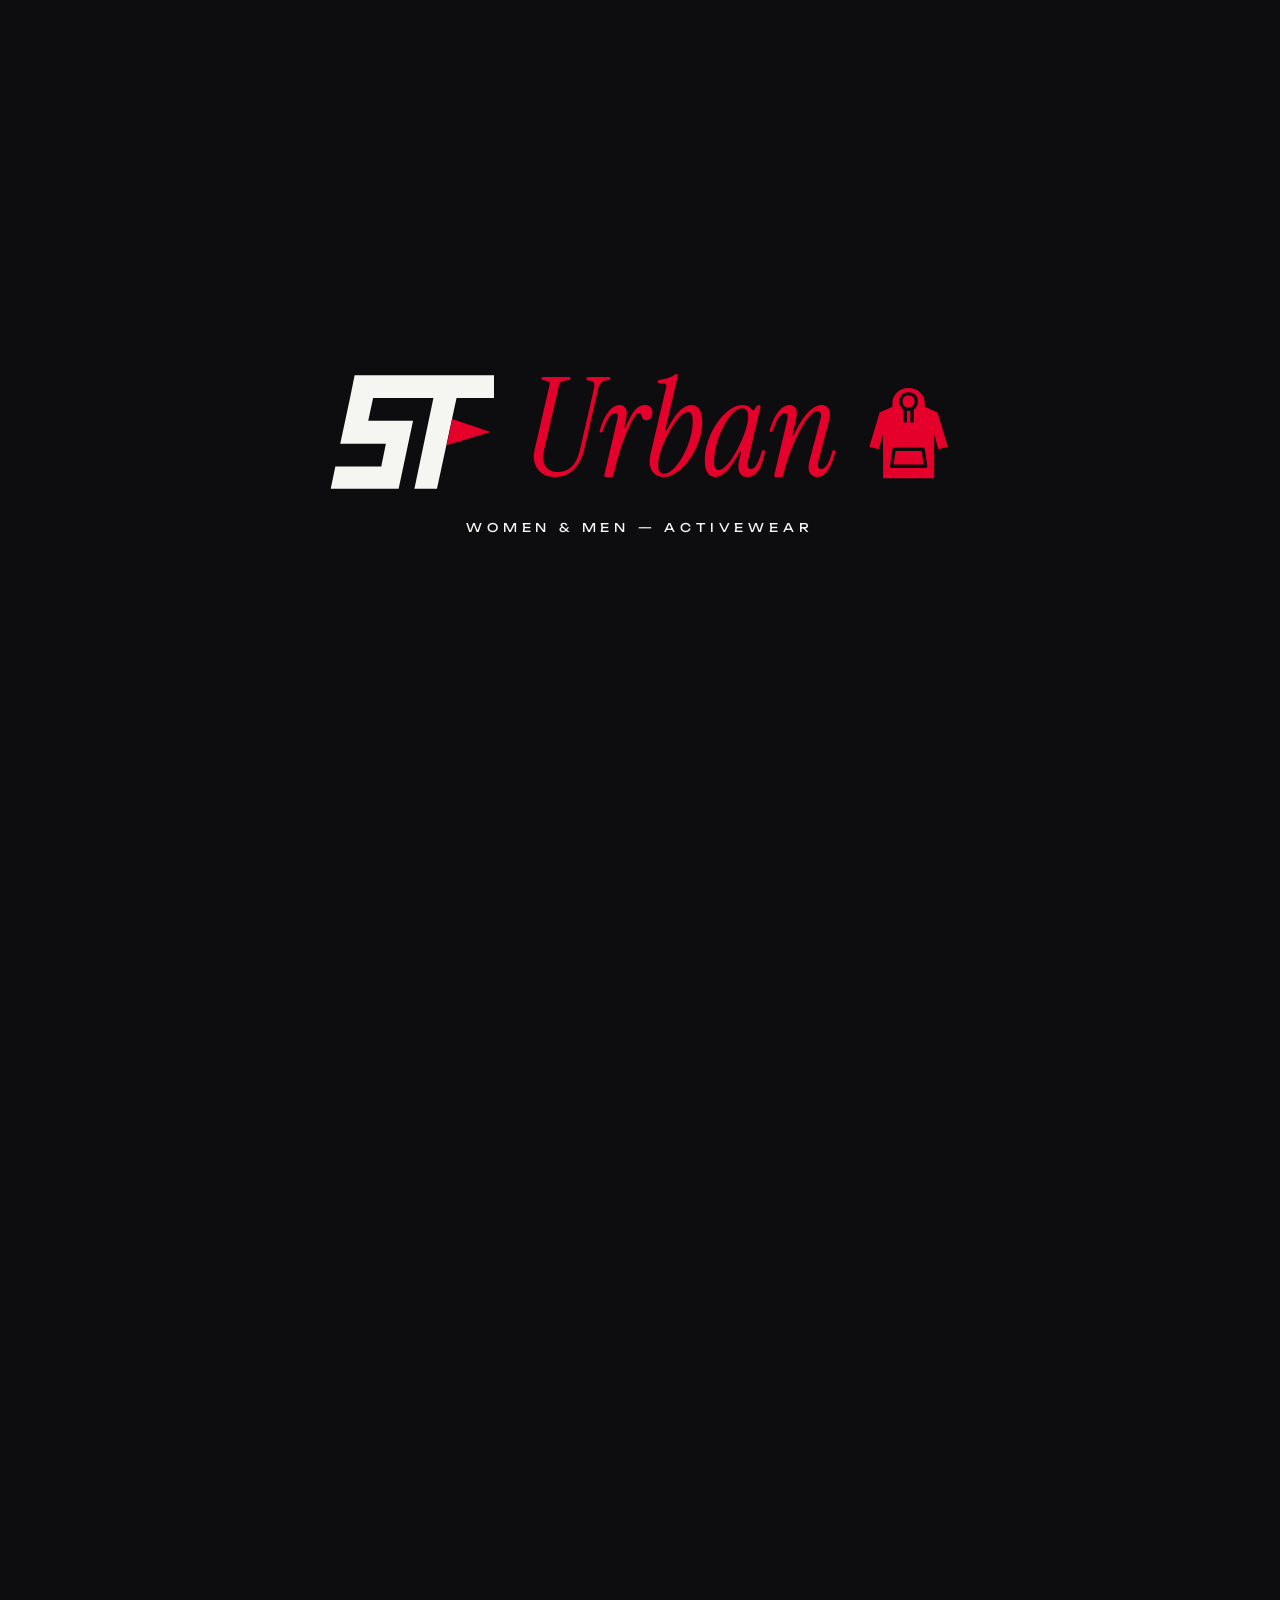
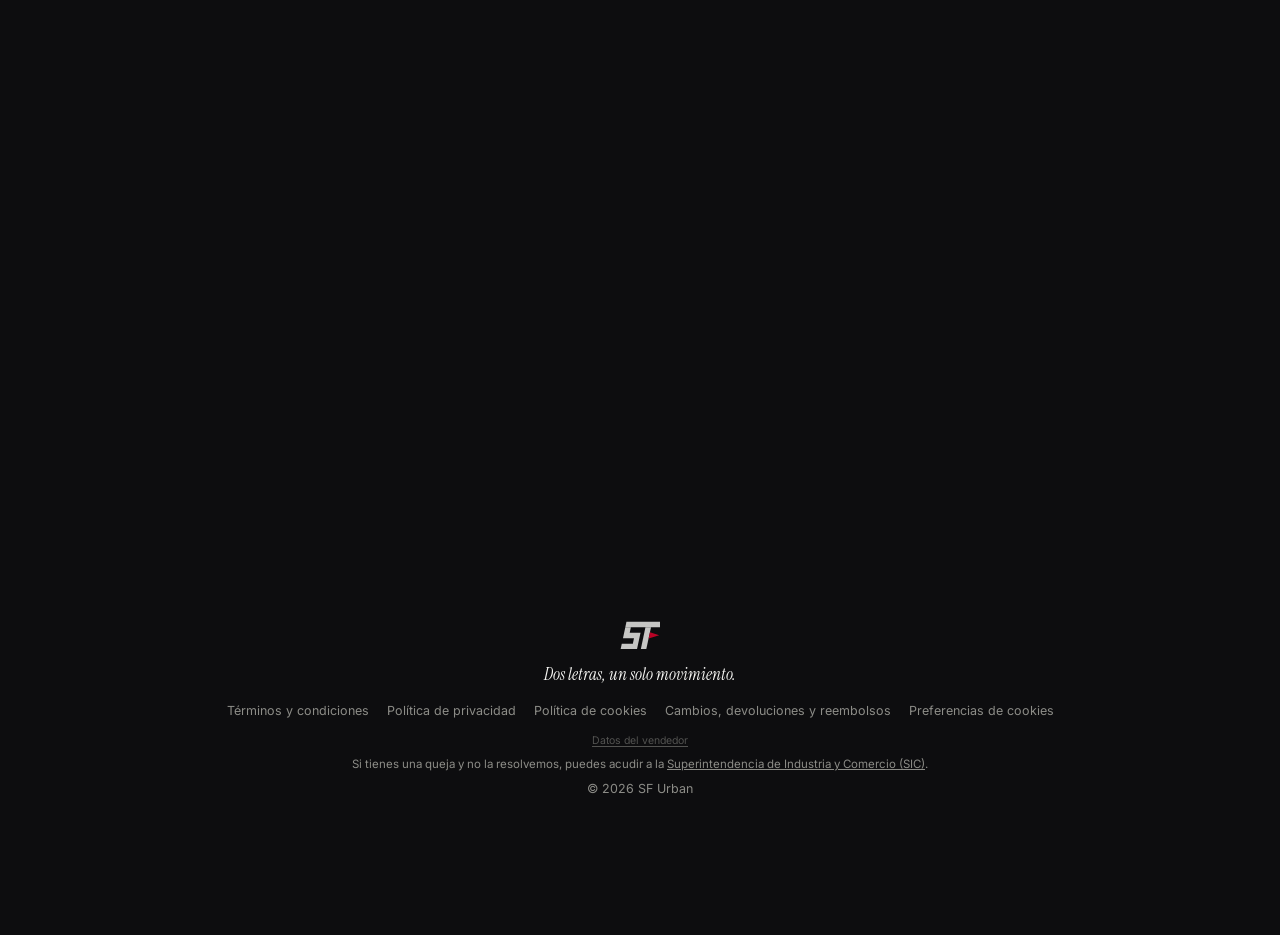
==== commit 14be226c: "Add files via upload" ====
--- a/index.html
+++ b/index.html
@@ -13,15 +13,15 @@
   <link rel="preconnect" href="https://fonts.googleapis.com">
   <link rel="preconnect" href="https://fonts.gstatic.com" crossorigin>
   <link rel="stylesheet" href="https://fonts.googleapis.com/css2?family=Unbounded:wght@400;500;600;700;800&family=Instrument+Serif:ital@0;1&family=Inter:wght@400;500;600;700&display=swap">
-  <link rel="stylesheet" href="styles.css?v=202611281730">
-  <script src="config.js?v=202611281730"></script>
-  <script src="products.js?v=202611281730"></script>
-  <script src="db.js?v=202611281730"></script>
-  <script src="remote.js?v=202611281730"></script>
-  <script src="consent.js?v=202611281730"></script>
-  <script src="auth.js?v=202611281730"></script>
-  <script src="cart.js?v=202611281730"></script>
-  <script src="theme.js?v=202611281730"></script>
+  <link rel="stylesheet" href="styles.css?v=202611281806">
+  <script src="config.js?v=202611281806"></script>
+  <script src="products.js?v=202611281806"></script>
+  <script src="db.js?v=202611281806"></script>
+  <script src="remote.js?v=202611281806"></script>
+  <script src="consent.js?v=202611281806"></script>
+  <script src="auth.js?v=202611281806"></script>
+  <script src="cart.js?v=202611281806"></script>
+  <script src="theme.js?v=202611281806"></script>
 </head>
 <body data-page="home">
 
@@ -29,10 +29,10 @@
   <div data-view aria-live="polite"></div>
 </main>
 
-<script src="layout.js?v=202611281730"></script>
-<script src="chat.js?v=202611281730"></script>
-<script src="intro.js?v=202611281730"></script>
-<script src="loyalty.js?v=202611281730"></script>
-<script src="home.js?v=202611281730"></script>
+<script src="layout.js?v=202611281806"></script>
+<script src="chat.js?v=202611281806"></script>
+<script src="intro.js?v=202611281806"></script>
+<script src="loyalty.js?v=202611281806"></script>
+<script src="home.js?v=202611281806"></script>
 </body>
 </html>
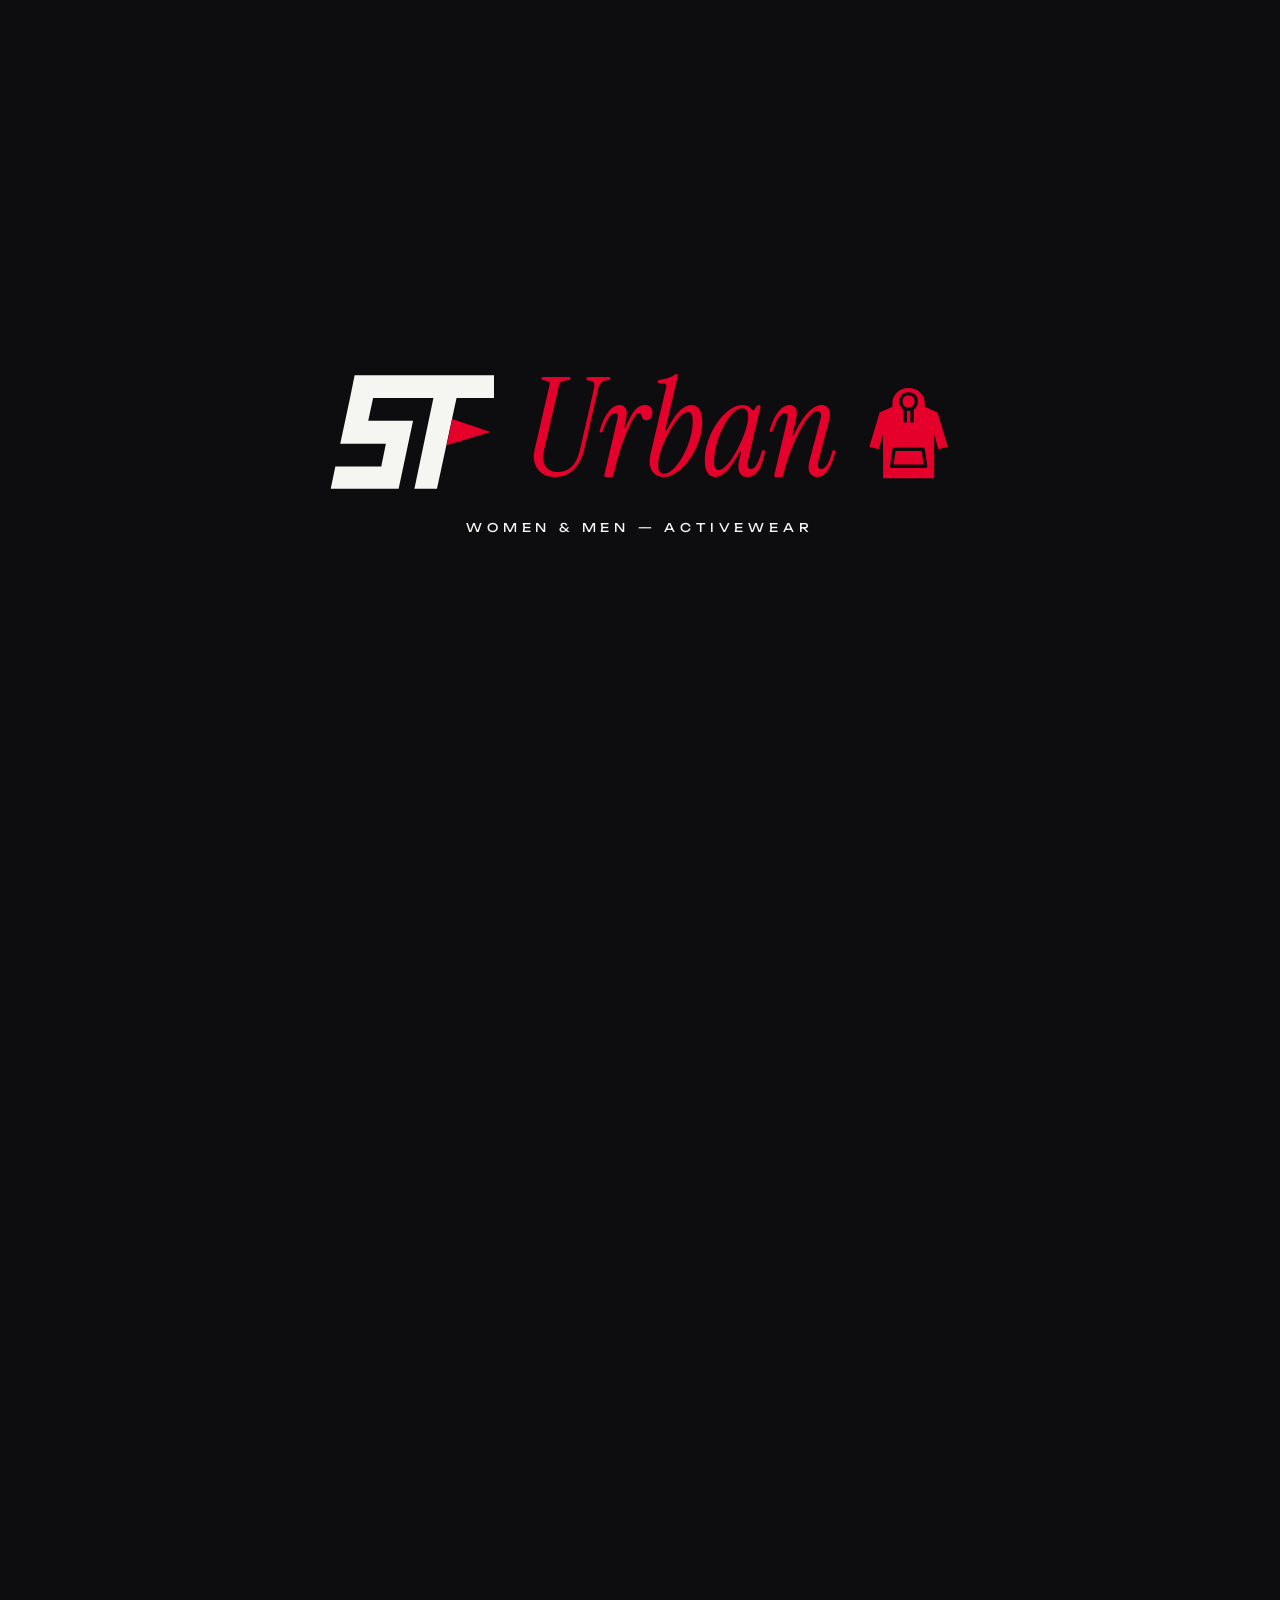
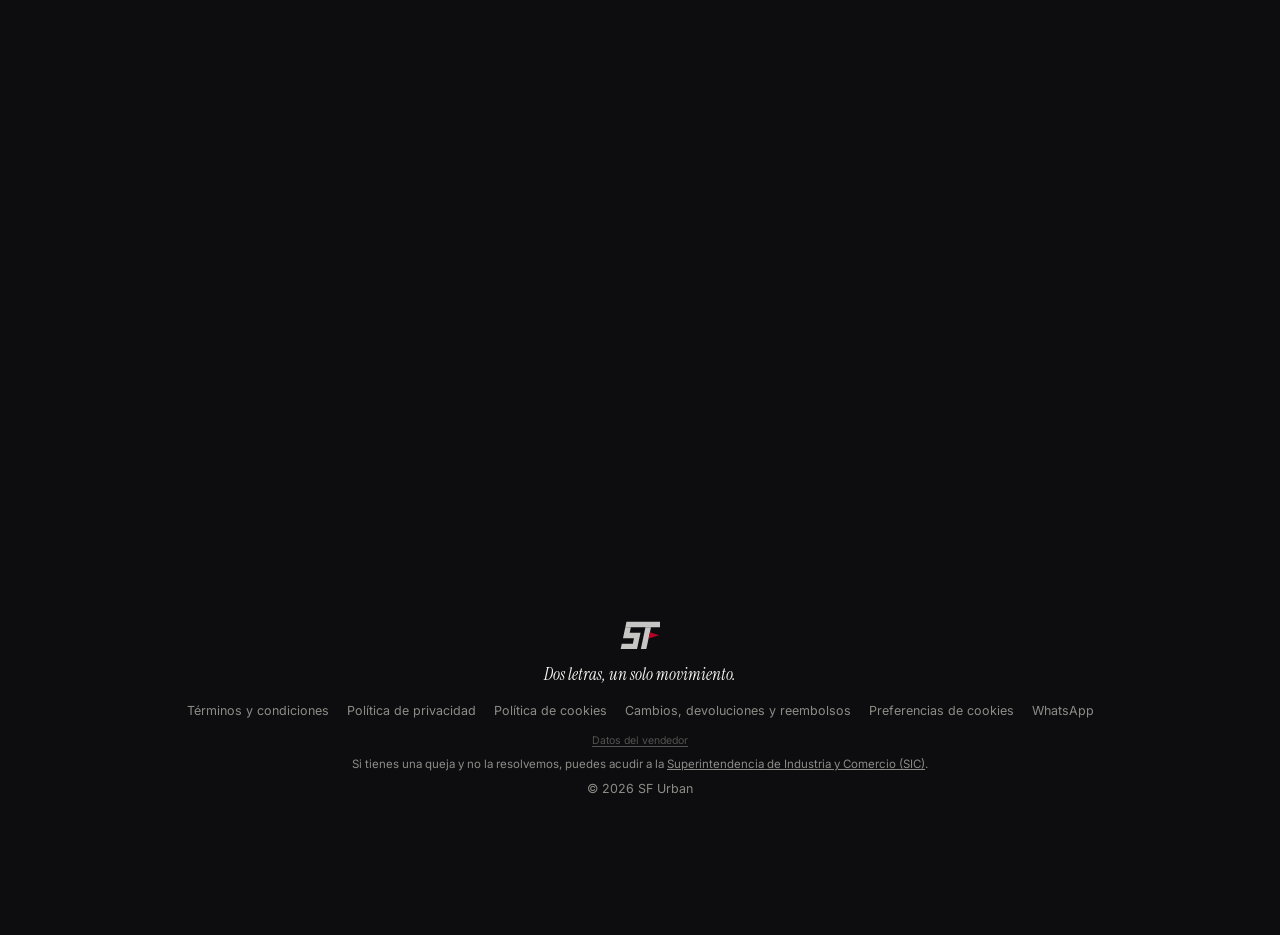
==== commit d481da4a: "Add files via upload" ====
--- a/index.html
+++ b/index.html
@@ -13,15 +13,15 @@
   <link rel="preconnect" href="https://fonts.googleapis.com">
   <link rel="preconnect" href="https://fonts.gstatic.com" crossorigin>
   <link rel="stylesheet" href="https://fonts.googleapis.com/css2?family=Unbounded:wght@400;500;600;700;800&family=Instrument+Serif:ital@0;1&family=Inter:wght@400;500;600;700&display=swap">
-  <link rel="stylesheet" href="styles.css?v=202611281806">
-  <script src="config.js?v=202611281806"></script>
-  <script src="products.js?v=202611281806"></script>
-  <script src="db.js?v=202611281806"></script>
-  <script src="remote.js?v=202611281806"></script>
-  <script src="consent.js?v=202611281806"></script>
-  <script src="auth.js?v=202611281806"></script>
-  <script src="cart.js?v=202611281806"></script>
-  <script src="theme.js?v=202611281806"></script>
+  <link rel="stylesheet" href="styles.css?v=202611282010">
+  <script src="config.js?v=202611282010"></script>
+  <script src="products.js?v=202611282010"></script>
+  <script src="db.js?v=202611282010"></script>
+  <script src="remote.js?v=202611282010"></script>
+  <script src="consent.js?v=202611282010"></script>
+  <script src="auth.js?v=202611282010"></script>
+  <script src="cart.js?v=202611282010"></script>
+  <script src="theme.js?v=202611282010"></script>
 </head>
 <body data-page="home">
 
@@ -29,10 +29,10 @@
   <div data-view aria-live="polite"></div>
 </main>
 
-<script src="layout.js?v=202611281806"></script>
-<script src="chat.js?v=202611281806"></script>
-<script src="intro.js?v=202611281806"></script>
-<script src="loyalty.js?v=202611281806"></script>
-<script src="home.js?v=202611281806"></script>
+<script src="layout.js?v=202611282010"></script>
+<script src="chat.js?v=202611282010"></script>
+<script src="intro.js?v=202611282010"></script>
+<script src="loyalty.js?v=202611282010"></script>
+<script src="home.js?v=202611282010"></script>
 </body>
 </html>
--- a/styles.css
+++ b/styles.css
@@ -450,7 +450,20 @@
 .perks-list li { display: flex; align-items: center; gap: 10px; }
 .perks-list svg { width: 18px; height: 18px; color: var(--accent); }
 .me { display: flex; align-items: center; gap: 18px; padding: 26px 0 18px; flex-wrap: wrap; }
-.me__av { width: 72px; height: 72px; border-radius: 50%; display: grid; place-items: center; font-family: var(--f-display); font-size: 24px; background: linear-gradient(135deg, var(--accent), #8f0019); flex: none; }
+.me__av { position: relative; width: 72px; height: 72px; border-radius: 50%; display: grid; place-items: center; font-family: var(--f-display); font-size: 24px; background: linear-gradient(135deg, var(--accent), #8f0019); flex: none; cursor: pointer; }
+.me__av img { position: absolute; inset: 0; width: 100% !important; height: 100% !important; max-width: none; border-radius: 50%; object-fit: cover; }
+.me__av-edit { position: absolute; right: -2px; bottom: -2px; width: 26px; height: 26px; border-radius: 50%; display: grid; place-items: center; background: var(--ink); color: var(--bg); font-size: 13px; border: 2px solid var(--bg); }
+.me__av-edit svg { width: 14px; height: 14px; }
+.me__av:hover .me__av-edit, .me__av:focus-within .me__av-edit { background: var(--accent); color: #fff; }
+.me__av-rm { font-size: 12px; }
+.wa-phone[hidden] { display: none !important; }
+.wa-phone { display: grid; gap: 6px; }
+
+/* Botón flotante de WhatsApp (encima de la barra de abajo) */
+.wa-fab { position: fixed; right: 16px; bottom: calc(var(--dock-space) + env(safe-area-inset-bottom) - 4px); z-index: 60; display: inline-flex; align-items: center; gap: 8px; height: 48px; padding: 0 16px 0 12px; border-radius: 999px; background: #25D366; color: #0b3d1f; font-weight: 700; font-size: 14px; text-decoration: none; box-shadow: 0 10px 26px rgba(0,0,0,.45); transition: transform .2s var(--ease-out), box-shadow .2s; }
+.wa-fab svg { width: 24px; height: 24px; }
+.wa-fab:hover { transform: translateY(-2px); box-shadow: 0 14px 30px rgba(0,0,0,.5); }
+html.intro-on:not(.intro-reveal) .wa-fab { opacity: 0; pointer-events: none; }
 .me__txt { flex: 1; min-width: 200px; }
 .me__txt p { margin: 6px 0 0; font-size: 13px; }
 .me .btn svg { width: 16px; height: 16px; }
@@ -710,6 +723,9 @@
   :root { --header-h: 58px; --dock-space: 100px; }
   .site-header .logo .brand { font-size: 17px; }
   .dock { padding: 5px; bottom: calc(10px + env(safe-area-inset-bottom)); }
+  .wa-fab { width: 52px; height: 52px; padding: 0; justify-content: center; right: 12px; bottom: calc(var(--dock-space) + env(safe-area-inset-bottom) + 2px); }
+  .wa-fab span { display: none; }
+  .wa-fab svg { width: 28px; height: 28px; }
   .dock__item { width: calc((100vw - 34px) / 6); max-width: 60px; padding: 8px 0 5px; }
   .dock__lbl { font-size: 9.5px; }
   .dock__pill { top: 5px; bottom: 5px; }
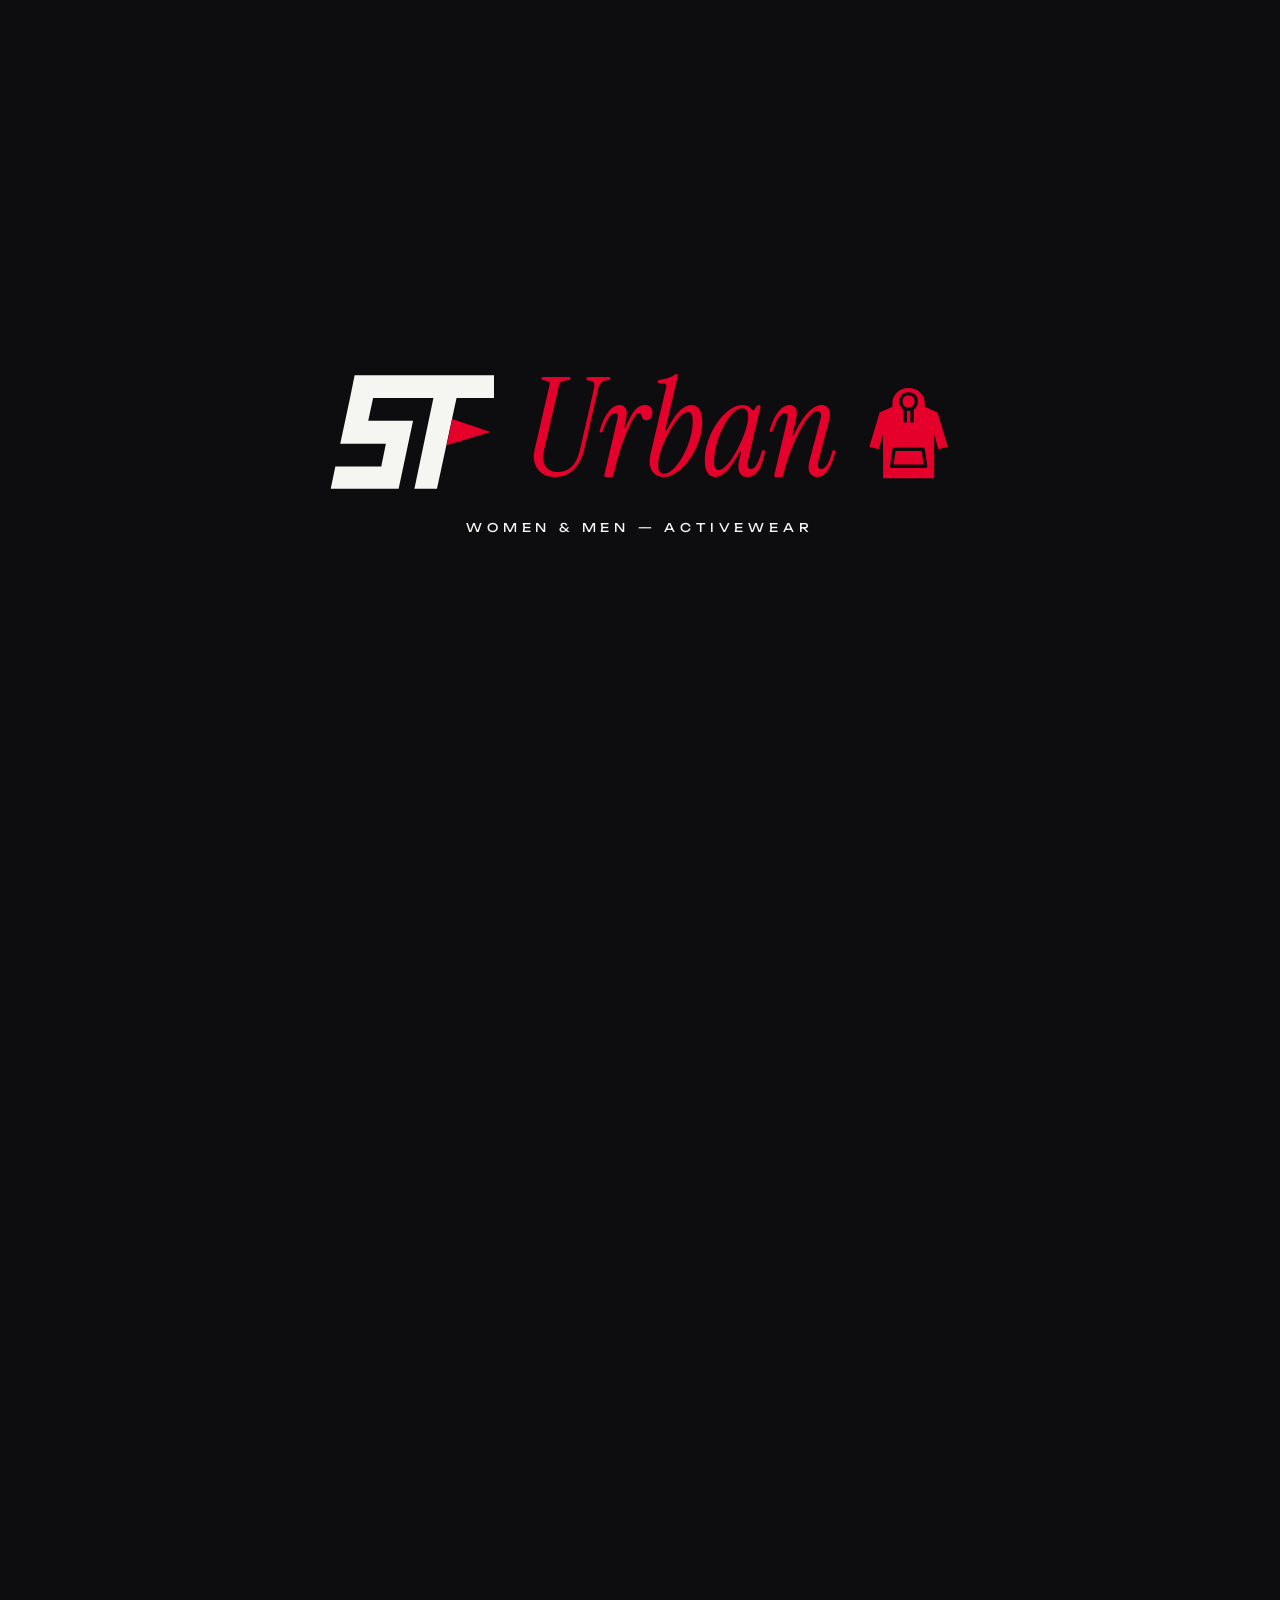
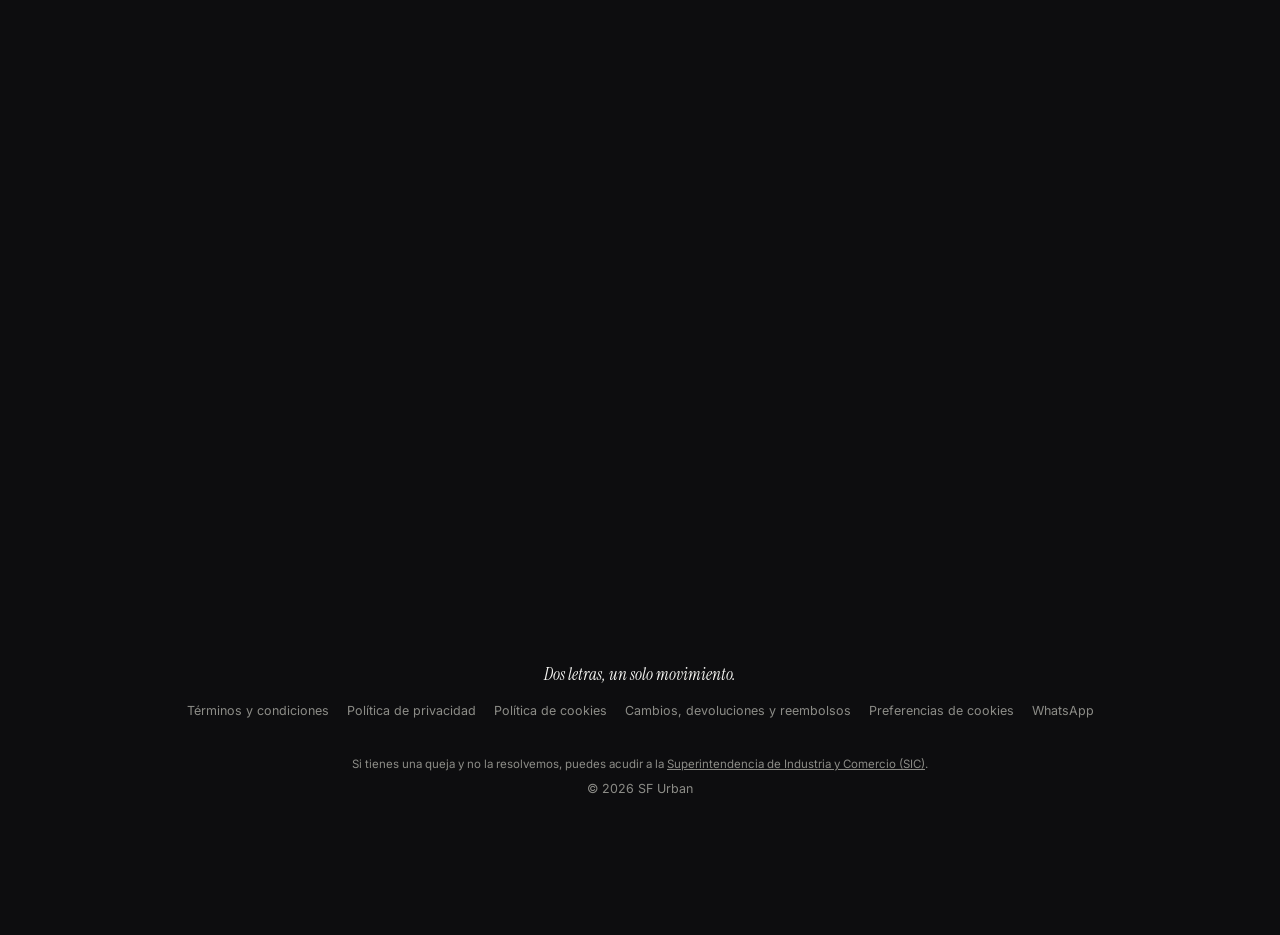
==== commit 4c78f543: "Add files via upload" ====
--- a/index.html
+++ b/index.html
@@ -13,15 +13,15 @@
   <link rel="preconnect" href="https://fonts.googleapis.com">
   <link rel="preconnect" href="https://fonts.gstatic.com" crossorigin>
   <link rel="stylesheet" href="https://fonts.googleapis.com/css2?family=Unbounded:wght@400;500;600;700;800&family=Instrument+Serif:ital@0;1&family=Inter:wght@400;500;600;700&display=swap">
-  <link rel="stylesheet" href="styles.css?v=202611282010">
-  <script src="config.js?v=202611282010"></script>
-  <script src="products.js?v=202611282010"></script>
-  <script src="db.js?v=202611282010"></script>
-  <script src="remote.js?v=202611282010"></script>
-  <script src="consent.js?v=202611282010"></script>
-  <script src="auth.js?v=202611282010"></script>
-  <script src="cart.js?v=202611282010"></script>
-  <script src="theme.js?v=202611282010"></script>
+  <link rel="stylesheet" href="styles.css?v=202611282033">
+  <script src="config.js?v=202611282033"></script>
+  <script src="products.js?v=202611282033"></script>
+  <script src="db.js?v=202611282033"></script>
+  <script src="remote.js?v=202611282033"></script>
+  <script src="consent.js?v=202611282033"></script>
+  <script src="auth.js?v=202611282033"></script>
+  <script src="cart.js?v=202611282033"></script>
+  <script src="theme.js?v=202611282033"></script>
 </head>
 <body data-page="home">
 
@@ -29,10 +29,10 @@
   <div data-view aria-live="polite"></div>
 </main>
 
-<script src="layout.js?v=202611282010"></script>
-<script src="chat.js?v=202611282010"></script>
-<script src="intro.js?v=202611282010"></script>
-<script src="loyalty.js?v=202611282010"></script>
-<script src="home.js?v=202611282010"></script>
+<script src="layout.js?v=202611282033"></script>
+<script src="chat.js?v=202611282033"></script>
+<script src="intro.js?v=202611282033"></script>
+<script src="loyalty.js?v=202611282033"></script>
+<script src="home.js?v=202611282033"></script>
 </body>
 </html>
--- a/styles.css
+++ b/styles.css
@@ -456,8 +456,24 @@
 .me__av-edit svg { width: 14px; height: 14px; }
 .me__av:hover .me__av-edit, .me__av:focus-within .me__av-edit { background: var(--accent); color: #fff; }
 .me__av-rm { font-size: 12px; }
-.wa-phone[hidden] { display: none !important; }
-.wa-phone { display: grid; gap: 6px; }
+/* Ventanilla "¿Te avisamos por WhatsApp?" al crear la cuenta */
+.wa-ask { position: fixed; inset: 0; z-index: 140; display: grid; place-items: center; padding: 20px; background: rgba(5,5,7,.72); backdrop-filter: blur(8px); -webkit-backdrop-filter: blur(8px); opacity: 0; transition: opacity .25s; }
+.wa-ask.is-in { opacity: 1; }
+.wa-ask__box { width: min(420px, 100%); padding: 26px 22px 20px; border-radius: 22px; background: var(--surface); border: 1px solid var(--line); text-align: center; box-shadow: 0 30px 70px rgba(0,0,0,.6); transform: translateY(14px) scale(.97); transition: transform .35s var(--ease-out); outline: none; }
+.wa-ask.is-in .wa-ask__box { transform: none; }
+.wa-ask__ic { width: 58px; height: 58px; margin: 0 auto 12px; border-radius: 50%; display: grid; place-items: center; background: #25D366; color: #0b3d1f; }
+.wa-ask__ic svg { width: 32px; height: 32px; }
+.wa-ask h3 { font-family: var(--f-display); font-size: 19px; margin: 0 0 10px; }
+.wa-ask p { margin: 0 0 10px; }
+.wa-ask__btns { display: grid; grid-template-columns: 1fr 1fr; gap: 10px; margin-top: 16px; }
+/* El apodo del cliente en los títulos: en la letra cursiva y el rojo de la marca */
+.nick { color: var(--accent); text-transform: none; }
+.nick-ask__ic { background: linear-gradient(135deg, var(--accent), #8f0019); }
+.nick-ask__ic .brand__iso { width: 34px; }
+.nick-ask__input { width: 100%; margin-top: 6px; padding: 14px 16px; border-radius: 14px; border: 1px solid var(--line); background: var(--bg); color: var(--ink); font: 600 18px var(--f-body); text-align: center; outline: none; }
+.nick-ask__input:focus { border-color: var(--accent); }
+.btn--wa { background: #25D366; border-color: #25D366; color: #0b3d1f; }
+.btn--wa:hover { background: #1ebe5a; border-color: #1ebe5a; }
 
 /* Botón flotante de WhatsApp (encima de la barra de abajo) */
 .wa-fab { position: fixed; right: 16px; bottom: calc(var(--dock-space) + env(safe-area-inset-bottom) - 4px); z-index: 60; display: inline-flex; align-items: center; gap: 8px; height: 48px; padding: 0 16px 0 12px; border-radius: 999px; background: #25D366; color: #0b3d1f; font-weight: 700; font-size: 14px; text-decoration: none; box-shadow: 0 10px 26px rgba(0,0,0,.45); transition: transform .2s var(--ease-out), box-shadow .2s; }
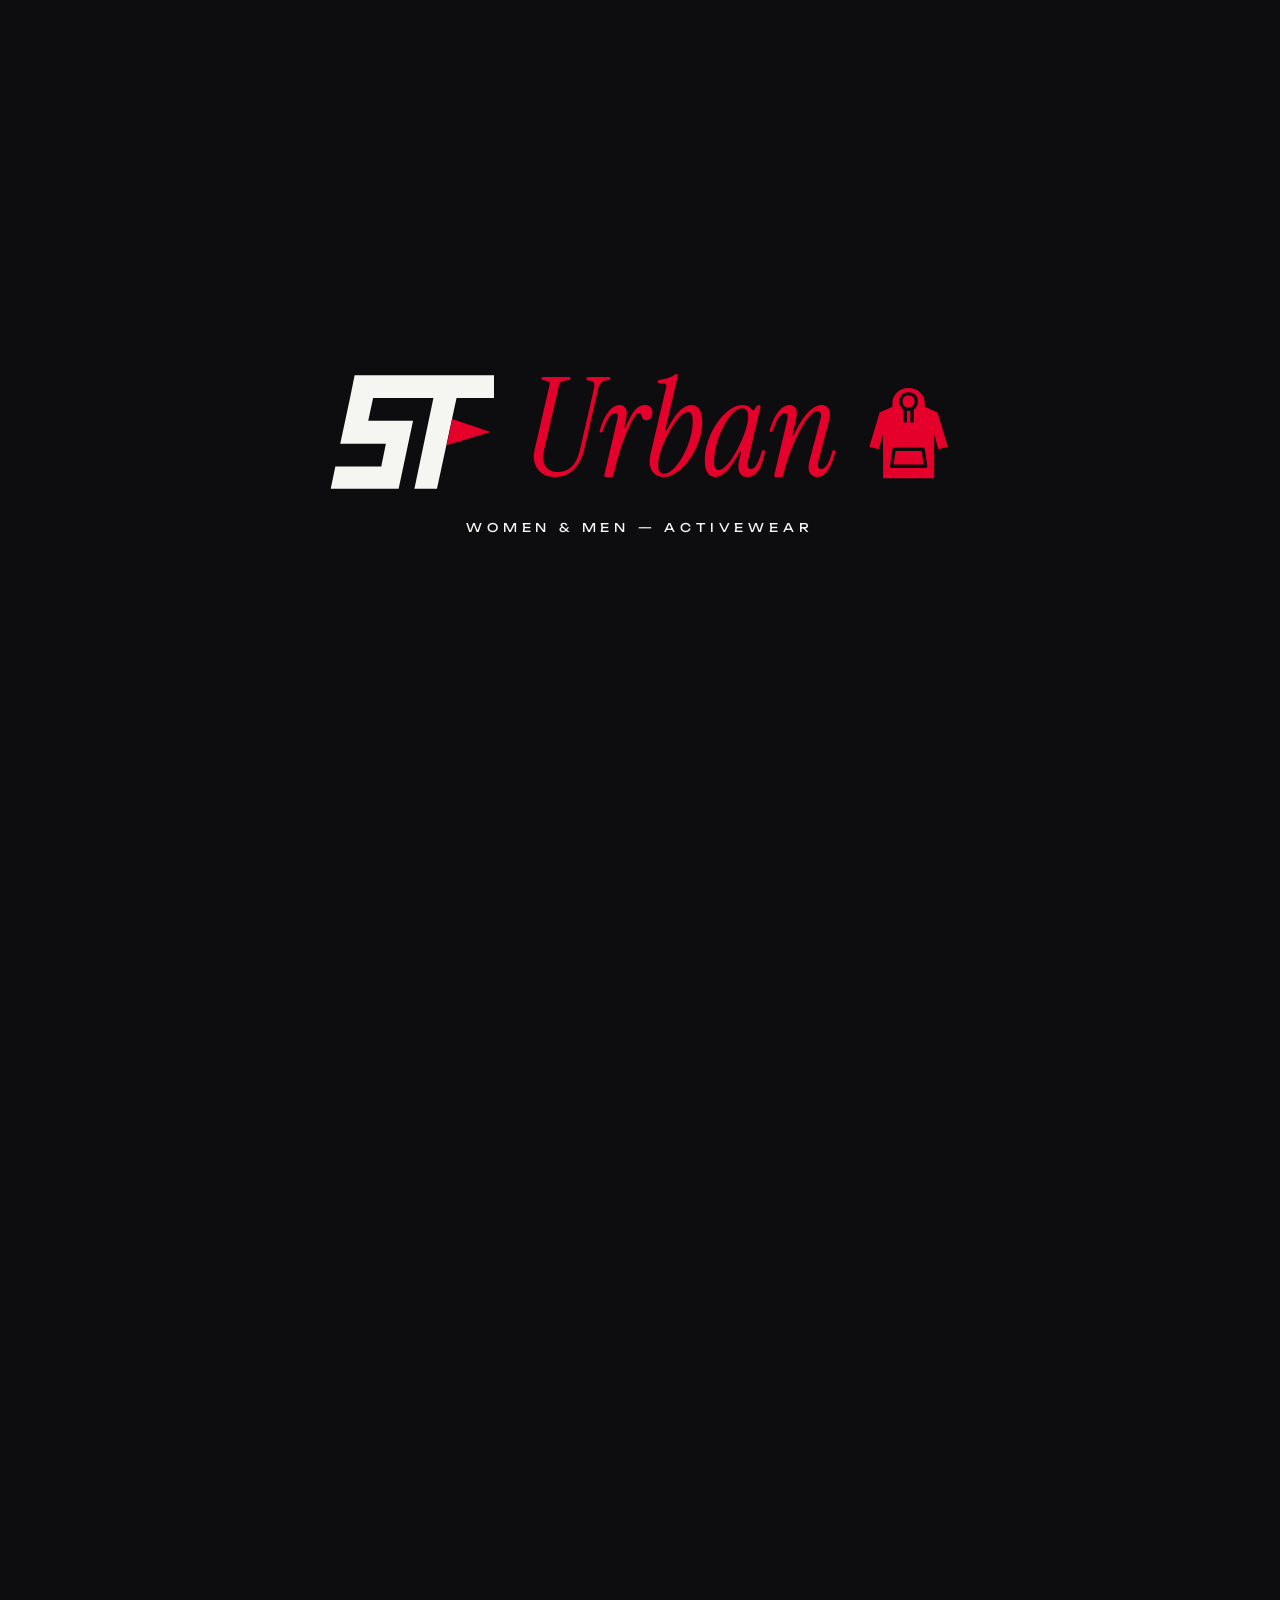
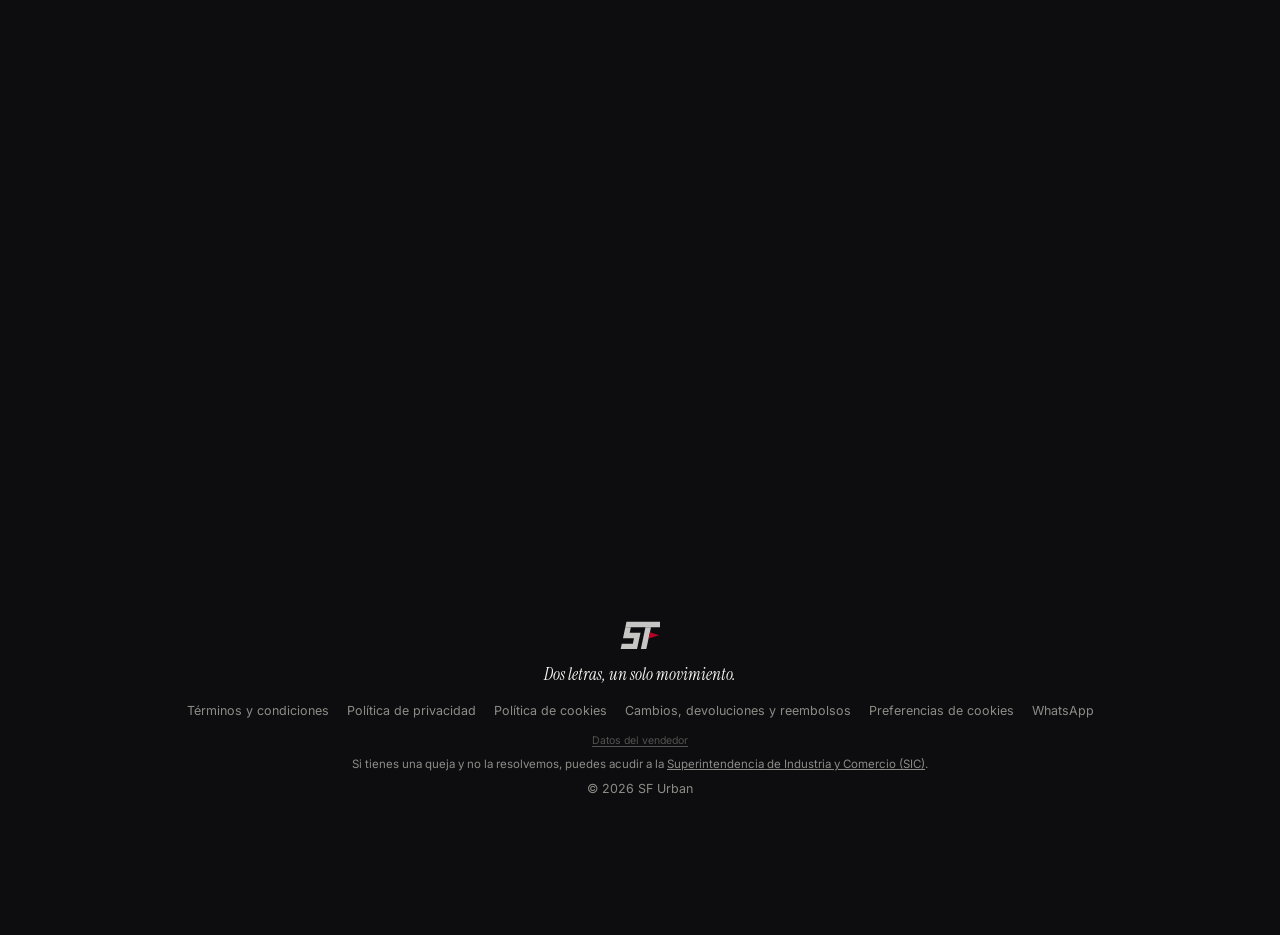
==== commit e256b3b2: "Add files via upload" ====
--- a/index.html
+++ b/index.html
@@ -13,15 +13,15 @@
   <link rel="preconnect" href="https://fonts.googleapis.com">
   <link rel="preconnect" href="https://fonts.gstatic.com" crossorigin>
   <link rel="stylesheet" href="https://fonts.googleapis.com/css2?family=Unbounded:wght@400;500;600;700;800&family=Instrument+Serif:ital@0;1&family=Inter:wght@400;500;600;700&display=swap">
-  <link rel="stylesheet" href="styles.css?v=202611282033">
-  <script src="config.js?v=202611282033"></script>
-  <script src="products.js?v=202611282033"></script>
-  <script src="db.js?v=202611282033"></script>
-  <script src="remote.js?v=202611282033"></script>
-  <script src="consent.js?v=202611282033"></script>
-  <script src="auth.js?v=202611282033"></script>
-  <script src="cart.js?v=202611282033"></script>
-  <script src="theme.js?v=202611282033"></script>
+  <link rel="stylesheet" href="styles.css?v=202611282054">
+  <script src="config.js?v=202611282054"></script>
+  <script src="products.js?v=202611282054"></script>
+  <script src="db.js?v=202611282054"></script>
+  <script src="remote.js?v=202611282054"></script>
+  <script src="consent.js?v=202611282054"></script>
+  <script src="auth.js?v=202611282054"></script>
+  <script src="cart.js?v=202611282054"></script>
+  <script src="theme.js?v=202611282054"></script>
 </head>
 <body data-page="home">
 
@@ -29,10 +29,10 @@
   <div data-view aria-live="polite"></div>
 </main>
 
-<script src="layout.js?v=202611282033"></script>
-<script src="chat.js?v=202611282033"></script>
-<script src="intro.js?v=202611282033"></script>
-<script src="loyalty.js?v=202611282033"></script>
-<script src="home.js?v=202611282033"></script>
+<script src="layout.js?v=202611282054"></script>
+<script src="chat.js?v=202611282054"></script>
+<script src="intro.js?v=202611282054"></script>
+<script src="loyalty.js?v=202611282054"></script>
+<script src="home.js?v=202611282054"></script>
 </body>
 </html>
--- a/styles.css
+++ b/styles.css
@@ -582,9 +582,26 @@
 .chat-send:hover { background: var(--accent-2); }
 .chat-send:disabled { opacity: .5; }
 .chat-send svg { width: 18px; height: 18px; }
-.chat-wa { display: flex; align-items: center; justify-content: center; gap: 8px; padding: 10px; font-size: 12.5px; font-weight: 600; color: var(--ink-soft); border-top: 1px solid var(--line); }
-.chat-wa:hover { color: var(--ink); background: var(--surface); }
-.chat-wa svg { width: 16px; height: 16px; }
+/* "Hablar con el equipo" (WhatsApp) dentro del chat */
+.chat-team { display: flex; align-items: center; gap: 10px; margin: 10px 12px 0; padding: 9px 12px; border-radius: 14px; background: rgba(37,211,102,.1); border: 1px solid rgba(37,211,102,.35); text-decoration: none; color: var(--ink); transition: background-color .2s, border-color .2s; }
+.chat-team:hover { background: rgba(37,211,102,.18); border-color: rgba(37,211,102,.6); }
+.chat-team__ic { width: 34px; height: 34px; border-radius: 50%; display: grid; place-items: center; background: #25D366; color: #0b3d1f; flex: none; }
+.chat-team__ic svg { width: 20px; height: 20px; }
+.chat-team span:nth-child(2) { flex: 1; display: grid; line-height: 1.25; }
+.chat-team b { font-size: 13.5px; }
+.chat-team small { font-size: 11.5px; color: var(--ink-soft); }
+.chat-team__go { color: #25D366; font-weight: 700; }
+
+/* Fotos en el chat */
+.chat-attach { width: 42px; height: 42px; border-radius: 50%; display: grid; place-items: center; flex: none; border: 1px solid var(--line); background: var(--surface); color: var(--ink-soft); transition: color .2s, border-color .2s; }
+.chat-attach:hover { color: var(--ink); border-color: var(--ink-soft); }
+.chat-attach svg { width: 20px; height: 20px; fill: none; stroke: currentColor; stroke-width: 1.8; stroke-linejoin: round; }
+.chat-preview { display: flex; align-items: center; gap: 10px; margin: 0 12px; padding: 8px; border-radius: 12px; background: var(--surface); border: 1px solid var(--line); font-size: 12.5px; color: var(--ink-soft); }
+.chat-preview[hidden] { display: none; }
+.chat-preview img { width: 44px; height: 44px; border-radius: 8px; object-fit: cover; }
+.chat-preview span { flex: 1; }
+.chat-preview button { width: 28px; height: 28px; border-radius: 50%; border: 1px solid var(--line); font-size: 16px; color: var(--ink-soft); }
+.msg__img { display: block; width: 100%; max-width: 200px; max-height: 220px; object-fit: cover; border-radius: 10px; margin-bottom: 6px; }
 @media (max-width: 560px) {
   .chat-btn span { display: none; }
   .chat-btn { padding: 0; width: 40px; justify-content: center; }
